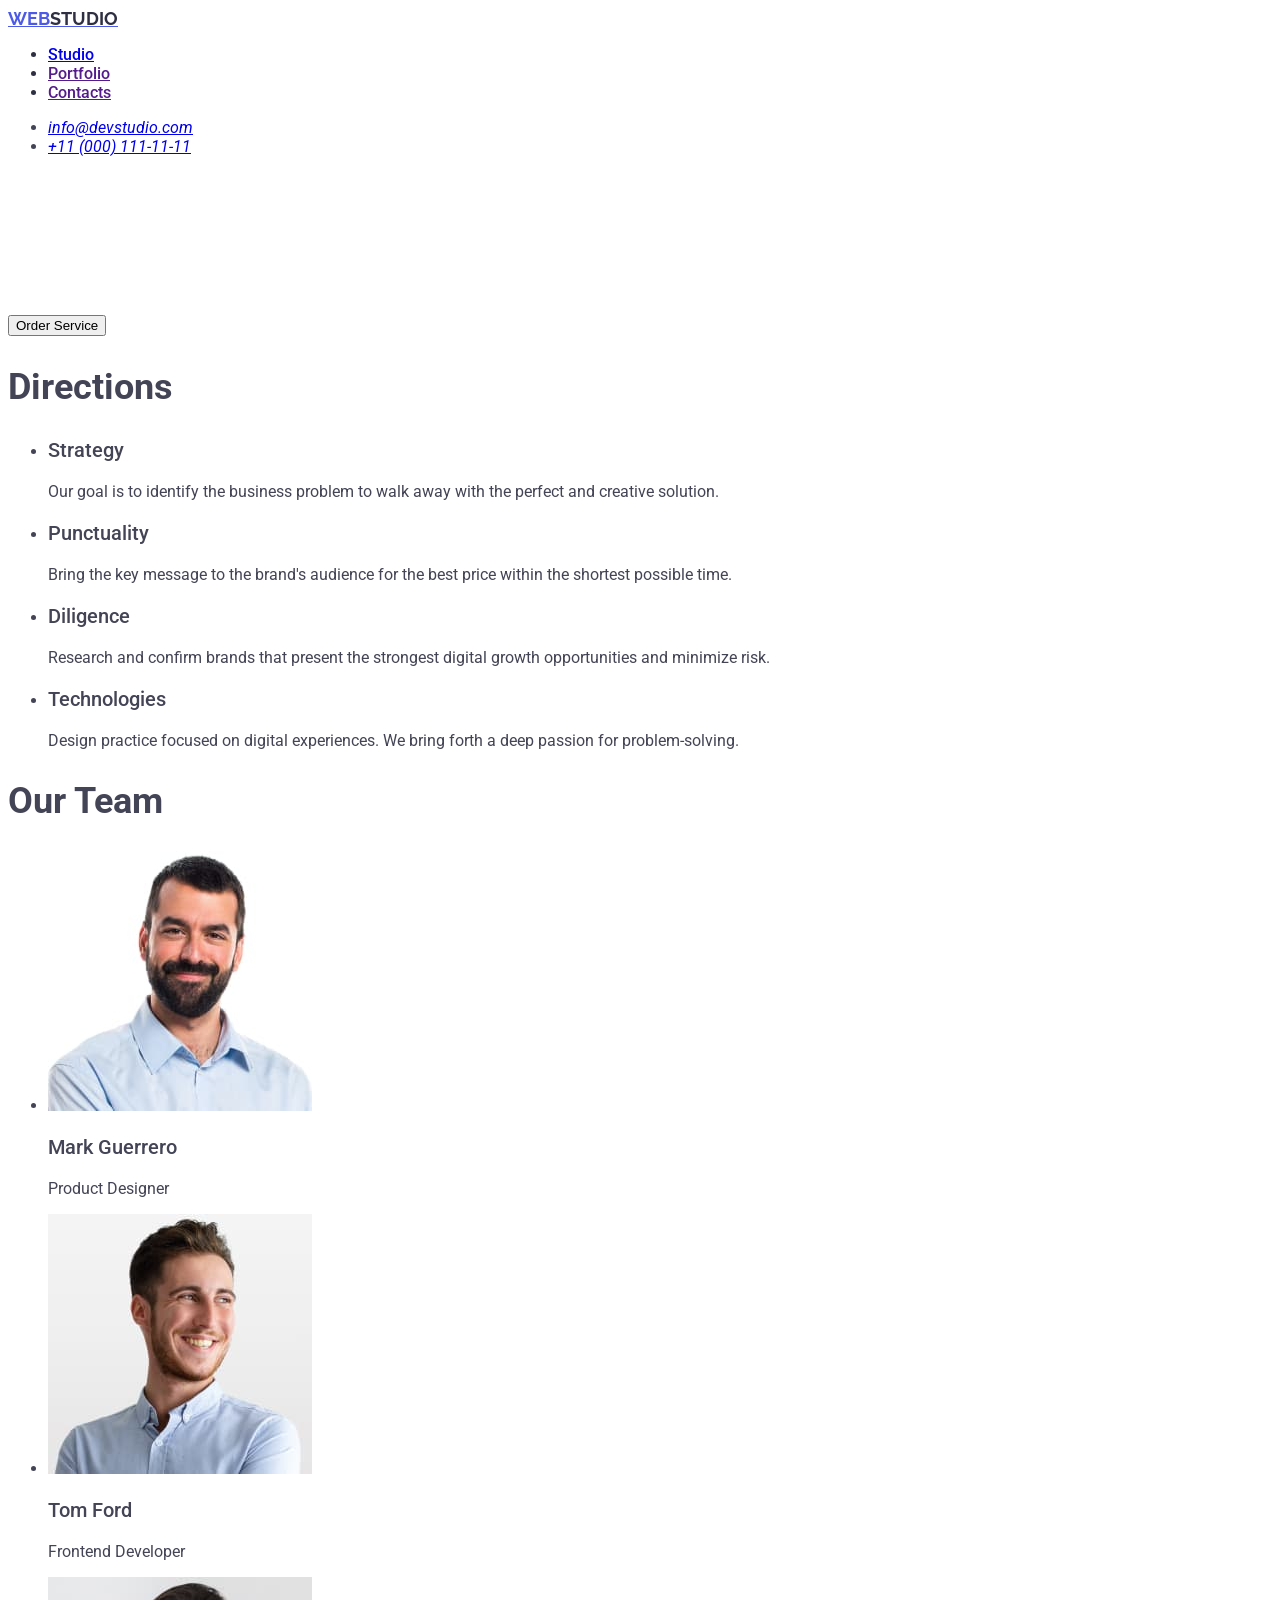
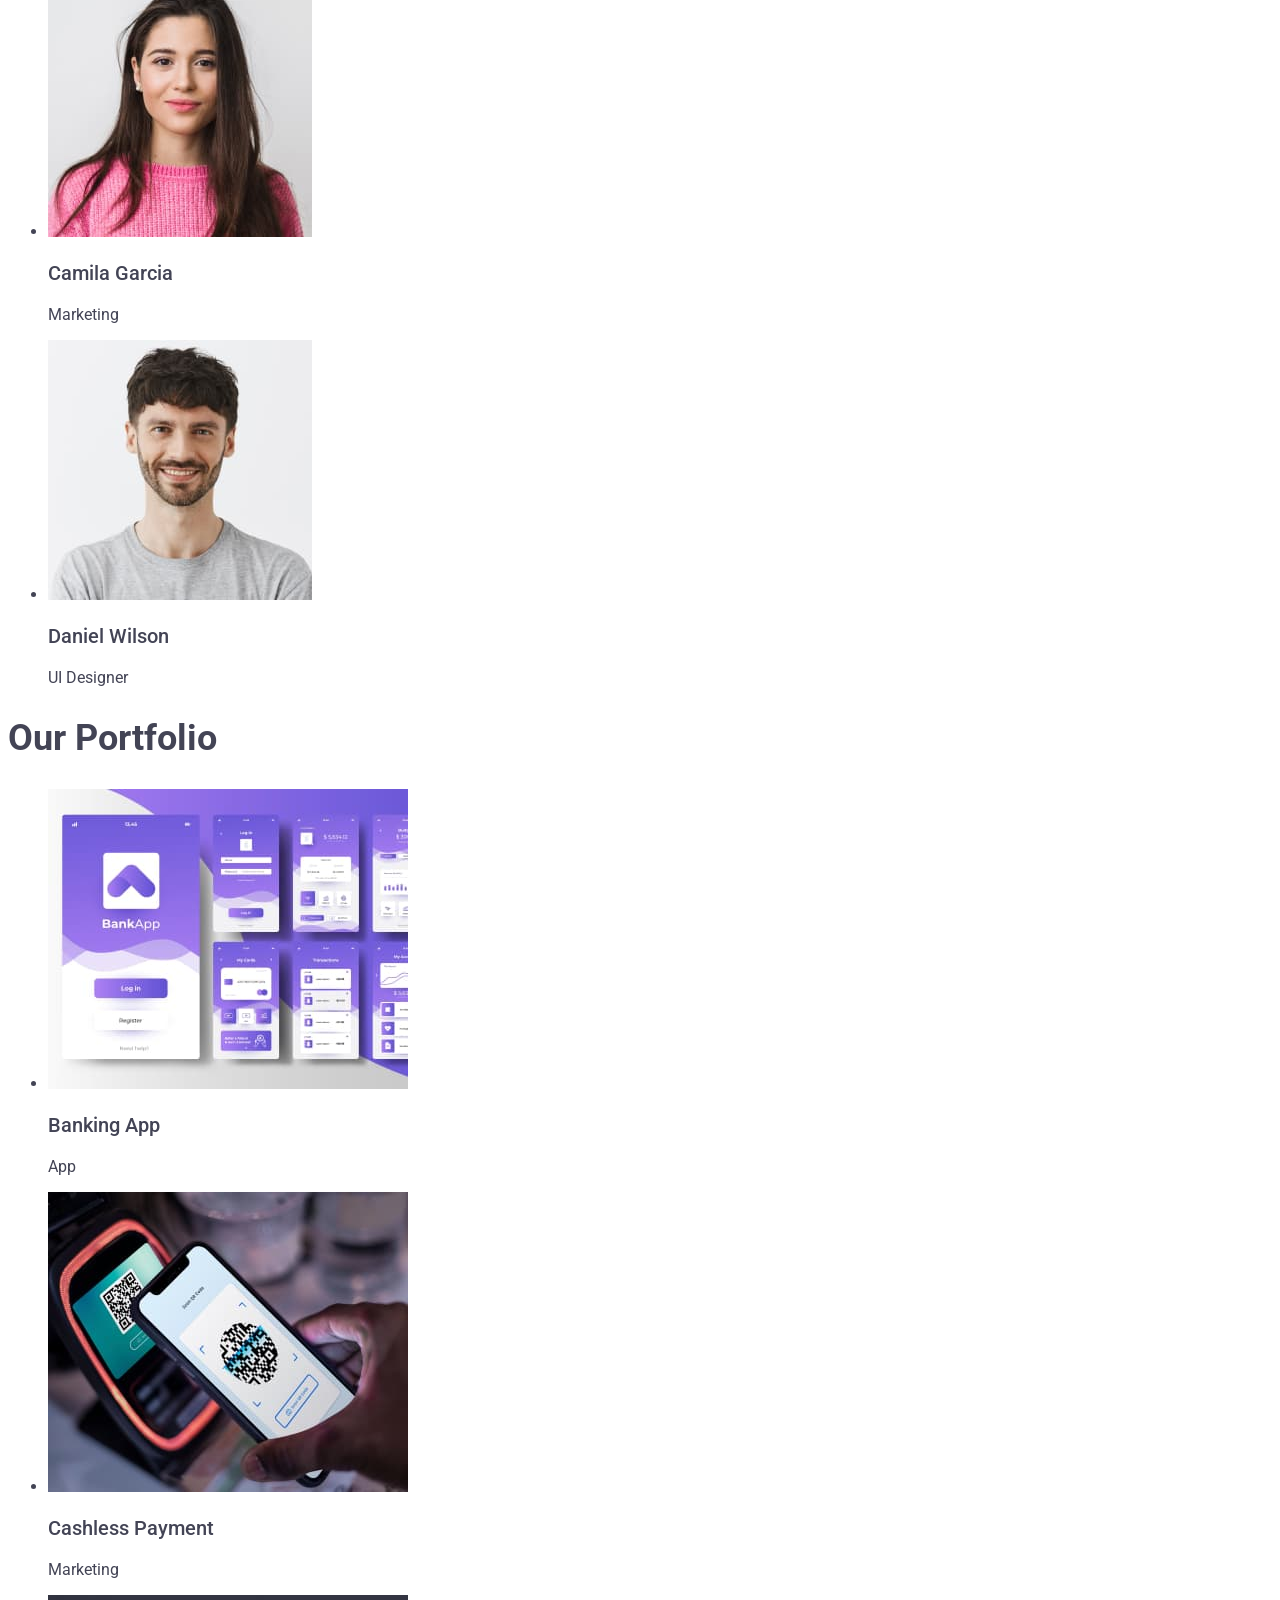
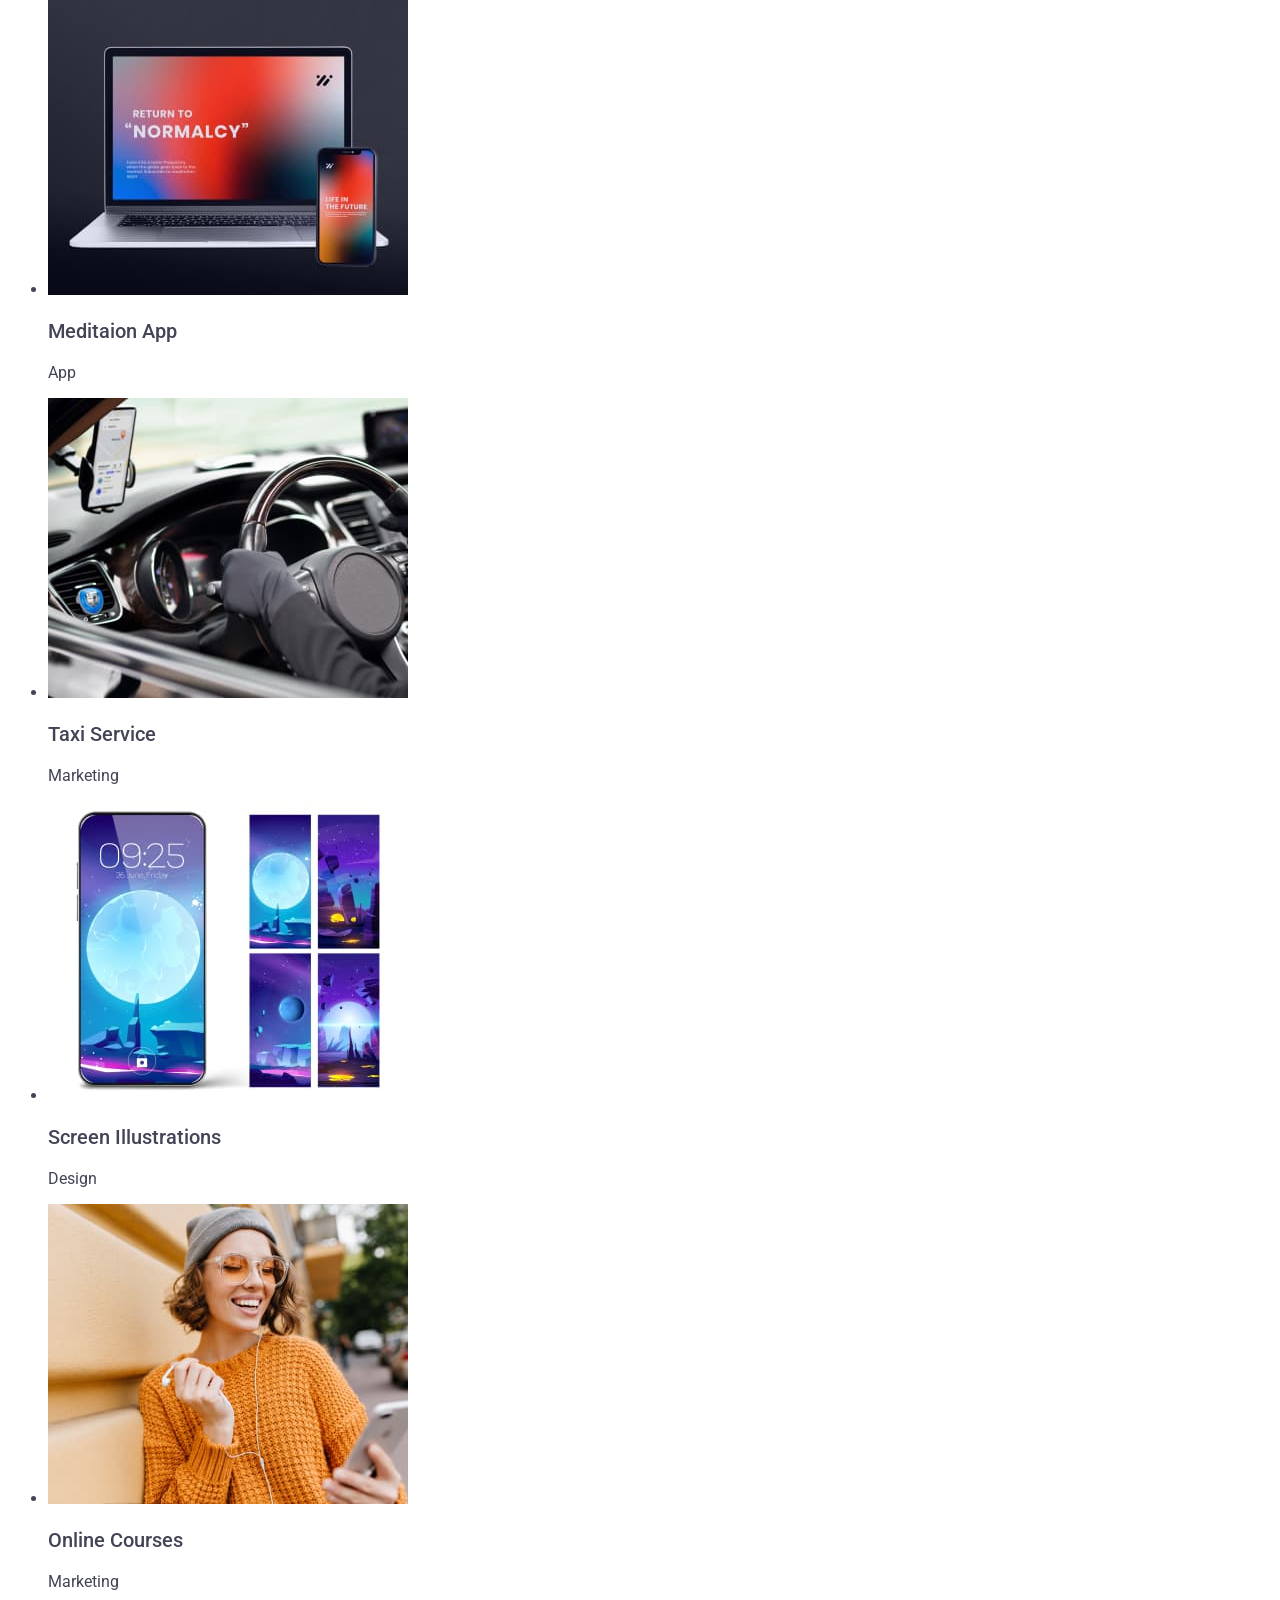
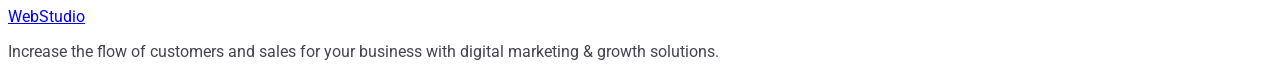
==== index.html @ 0e733131 "2" ====
<!DOCTYPE html>
<html lang="en">
<head>
    <meta charset="UTF-8">
    <meta name="viewport" content="width=device-width, initial-scale=1.0">
    <title>Web Studio</title>
    <link rel="stylesheet" href="./css/styles.css">
    <link rel="preconnect" href="https://fonts.googleapis.com">
    <link rel="preconnect" href="https://fonts.gstatic.com" crossorigin>
    <link href="https://fonts.googleapis.com/css2?family=Raleway:wght@700&family=Roboto:wght@400;500;700&display=swap"
        rel="stylesheet">
</head>

<body>
    
<!--                       header                      -->

    <header>
        <nav>
            <a class="logo-header" href="./index.html" target="_self">Web<span class="logo-header-color">Studio</span></a>
            
            <ul class="nav-ul">
                <li class="nav-ul-li"><a href="./index.html">Studio</a></li>
                <li class="nav-ul-li"><a href="">Portfolio</a></li>
                <li class="nav-ul-li"><a href="">Contacts</a></li>
            </ul>
        </nav>
        
        <address>
            <ul class="address-ul">
                <li class="address-ul-li"><a href="mailto:info@devstudio.com">info@devstudio.com</a></li>
                <li class="address-ul-li"><a href="tel:+110001111111">+11 (000) 111-11-11</a></li>
            </ul>
        </address>

    </header>

<!--                       main                        -->

    <main>

        <section class="solution">

            <h1>Effective Solutions for Your Business</h1>

            <button>Order Service</button>

        </section>

        <section class="directions">

            <h2>Directions</h2>

            <ul>

                <li>
                    <h3>Strategy</h3>
                    <p>Our goal is to identify the business problem to walk away with the perfect and creative solution.</p>
                </li>

                <li>
                    <h3>Punctuality</h3>
                    <p>Bring the key message to the brand's audience for the best price within the shortest possible time.</p>
                </li>

                <li>
                    <h3>Diligence</h3>
                    <p>Research and confirm brands that present the strongest digital growth opportunities and minimize risk.</p>
                </li>

                <li>
                    <h3>Technologies</h3>
                    <p>Design practice focused on digital experiences. We bring forth a deep passion for problem-solving.</p>
                </li>

            </ul>
        
        </section>
        
        <section class="time">
        
            <h2>Our Team</h2>
            <ul>
                <li>
                    <img src="./images/MarkGuerrero.jpg" alt="Photo Mark Guerrero" width="264" height="260">
                    <h3>Mark Guerrero</h3>
                    <p>Product Designer</p>
                </li>
                <li>
                    <img src="./images/TomFord.jpg" alt="Photo Tom Ford" width="264" height="260">
                    <h3>Tom Ford</h3>
                    <p>Frontend Developer</p>
                </li>
                <li>
                    <img src="./images/CamilaGarcia.jpg" alt="Photo Camila Garcia" width="264" height="260">
                    <h3>Camila Garcia</h3>
                    <p>Marketing</p>
                </li>
                <li>
                    <img src="./images/DanielWilson.jpg" alt="Photo Daniel Wilson" width="264" height="260">
                    <h3>Daniel Wilson</h3>
                    <p>UI Designer</p>
                </li>
            </ul>

        </section>

        <section class="portfolio">

            <h2>Our Portfolio</h2>
            <ul>
                <li>
                    <img src="./images/BankingApp.jpg" alt="Photo Banking App" width="360" height="300">
                    <h3>Banking App</h3>
                    <p>App</p>
                </li>
                <li>
                    <img src="./images/CashlessPayment.jpg" alt="Photo Cashless Payment" width="360" height="300">
                    <h3>Cashless Payment</h3>
                    <p>Marketing</p>
                </li>
                <li>
                    <img src="./images/MeditaionApp.jpg" alt="Photo Meditaion App" width="360" height="300">
                    <h3>Meditaion App</h3>
                    <p>App</p>
                </li>
                <li>
                    <img src="./images/TaxiService.jpg" alt="Photo Taxi Service" width="360" height="300">
                    <h3>Taxi Service</h3>
                    <p>Marketing</p>
                </li>
                <li>
                    <img src="./images/ScreenIllustrations.jpg" alt="Photo Screen Illustrations" width="360" height="300">
                    <h3>Screen Illustrations</h3>
                    <p>Design</p>
                </li>
                <li>
                    <img src="./images/OnlineCourses.jpg" alt="Photo Online Courses" width="360" height="300">
                    <h3>Online Courses</h3>
                    <p>Marketing</p>
                </li>
            </ul>

        </section>

    </main>

<!--                       footer                       -->

    <footer>
        <a href="./index.html" target="_self">Web<span>Studio</span></a>

        <p>
            Increase the flow of customers and
            sales for your business with digital
            marketing & growth solutions.
        </p>

    </footer>

</body>
</html>
---- css/styles.css ----
/*  global style    */

body {
    font-family: "Roboto", sans-serif;
    color: #434455;
    background-color: #FFFFFF
}

h1 {
    font-size: 56px;
    line-height: 1,07;
    color: #FFF;
    font-weight: 700;
}

h2 {
    font-size: 36px;
    line-height: 1,11;
    font-weight: 700;
}

h3 {
    font-size: 20px;
    line-height: 1,2;
    font-weight: 500;
}

p {
    font-size: 16px;
    line-height: 1,5;
    color: #434455;
    font-weight: 400;
}

/*          header        */

.logo-header {
    font-family: "Raleway", sans-serif;
    font-weight: 700;
    font-size: 18px; 
    line-height: 1,17;
    letter-spacing: 0,03em;
    text-transform: uppercase;
    color: #4d5ae5;
}

.logo-header-color {
    color: #2e2f42;
}

.nav-ul-li {
    font-size: 16px;
    line-height: 1,5;
    color: #2E2F42;
    font-weight: 500;
}





.button {
    font-size: 16px;
    line-height: 1,5;
    font-weight: 500;
}
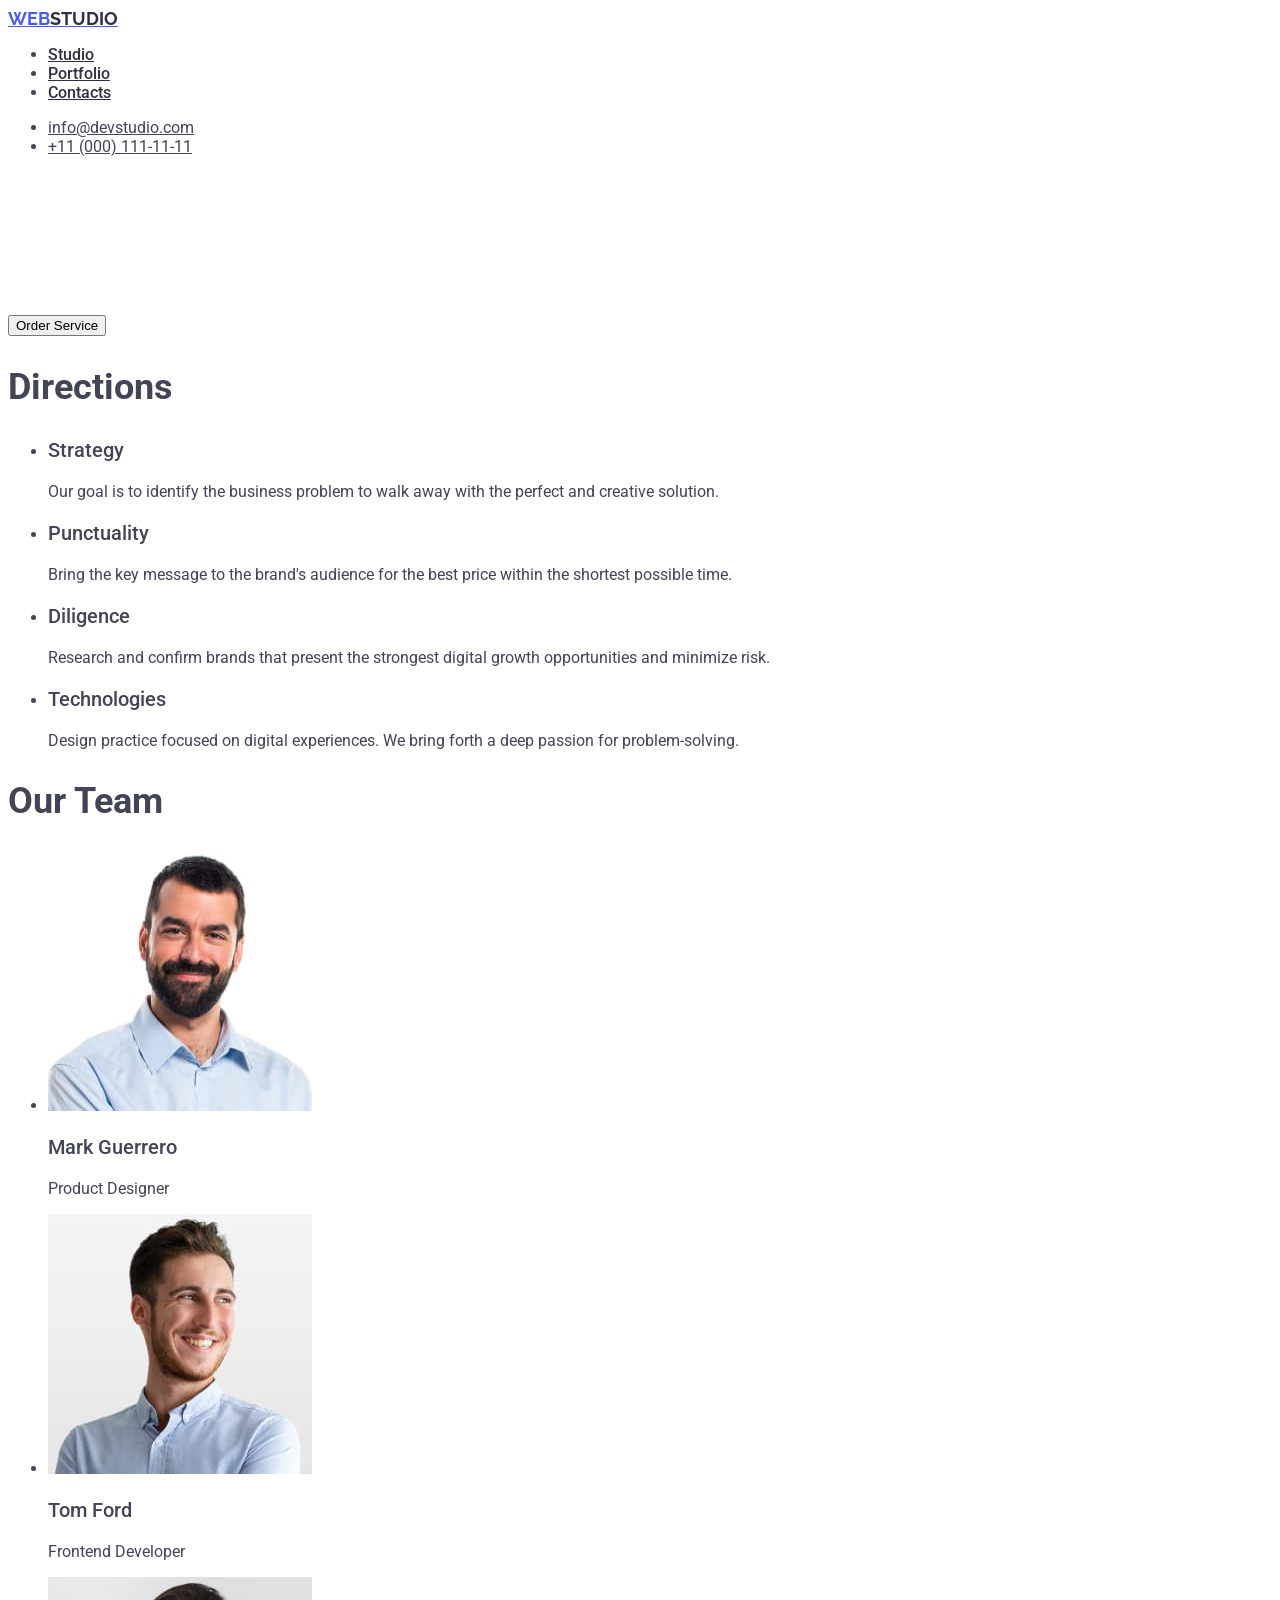
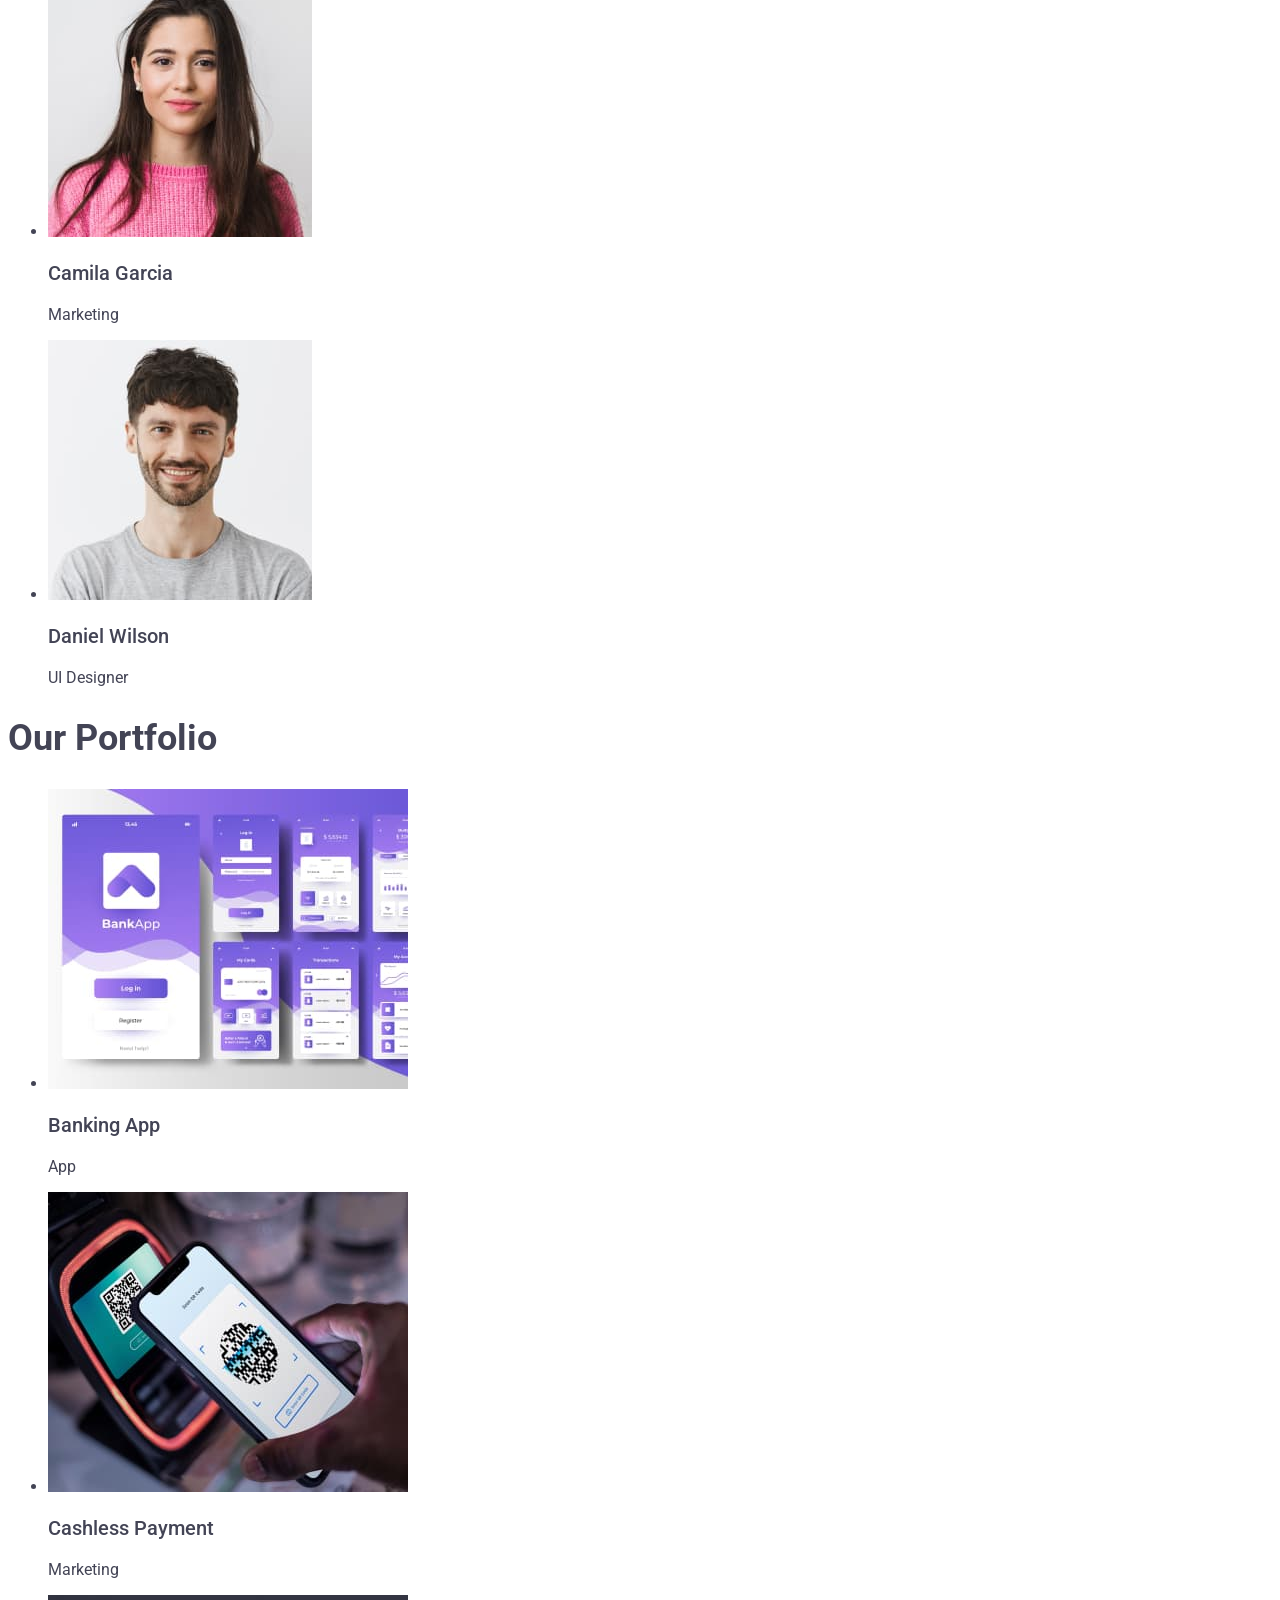
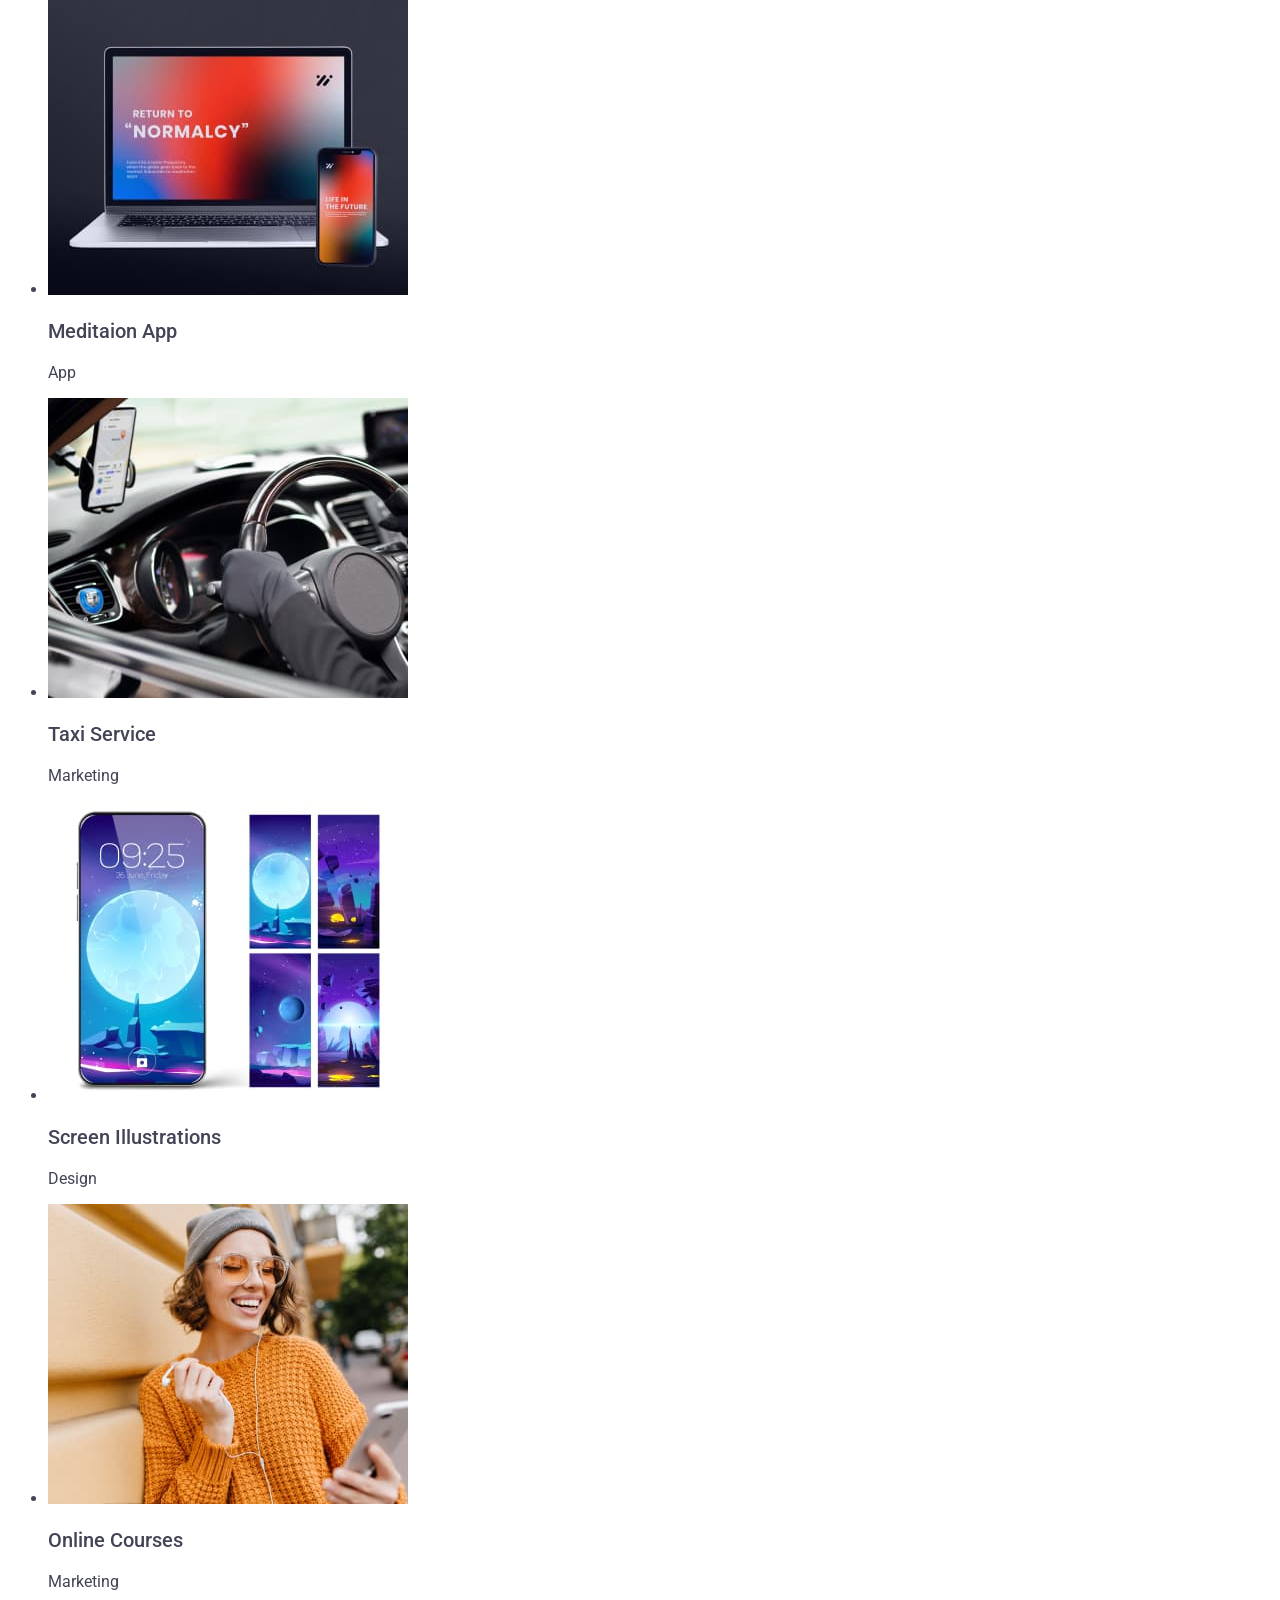
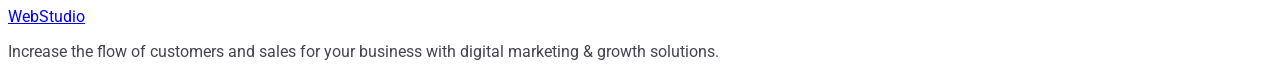
==== commit 261f7604: "header done" ====
--- a/index.html
+++ b/index.html
@@ -20,16 +20,16 @@
             <a class="logo-header" href="./index.html" target="_self">Web<span class="logo-header-color">Studio</span></a>
             
             <ul class="nav-ul">
-                <li class="nav-ul-li"><a href="./index.html">Studio</a></li>
-                <li class="nav-ul-li"><a href="">Portfolio</a></li>
-                <li class="nav-ul-li"><a href="">Contacts</a></li>
+                <li class="nav-ul-li"><a class="nav-link" href="./index.html">Studio</a></li>
+                <li class="nav-ul-li"><a class="nav-link" href="">Portfolio</a></li>
+                <li class="nav-ul-li"><a class="nav-link" href="">Contacts</a></li>
             </ul>
         </nav>
         
-        <address>
+        <address class="address">
             <ul class="address-ul">
-                <li class="address-ul-li"><a href="mailto:info@devstudio.com">info@devstudio.com</a></li>
-                <li class="address-ul-li"><a href="tel:+110001111111">+11 (000) 111-11-11</a></li>
+                <li class="address-ul-li"><a class="address-link" href="mailto:info@devstudio.com">info@devstudio.com</a></li>
+                <li class="address-ul-li"><a class="address-link" href="tel:+110001111111">+11 (000) 111-11-11</a></li>
             </ul>
         </address>
 
--- a/css/styles.css
+++ b/css/styles.css
@@ -48,19 +48,31 @@
     color: #2e2f42;
 }
 
-.nav-ul-li {
+.nav-link {
+    font-weight: 500;
     font-size: 16px;
     line-height: 1,5;
-    color: #2E2F42;
-    font-weight: 500;
+    letter-spacing: 0,02em;
+    color: #2e2f42;
 }
 
+.nav-ul-li .nav-link:hover,
+.nav-ul-li .nav-link:focus {
+    color: #404bbf;
+}
 
+.address {
+    font-style: normal;
+}
 
-
-
-.button {
+.address-link {
     font-size: 16px;
     line-height: 1,5;
-    font-weight: 500;
-}+    letter-spacing: 0,02em;
+    color: #434455;
+}
+
+.address-ul-li .address-link:hover,
+.address-ul-li .address-link:focus {
+    color:#404bbf;
+}
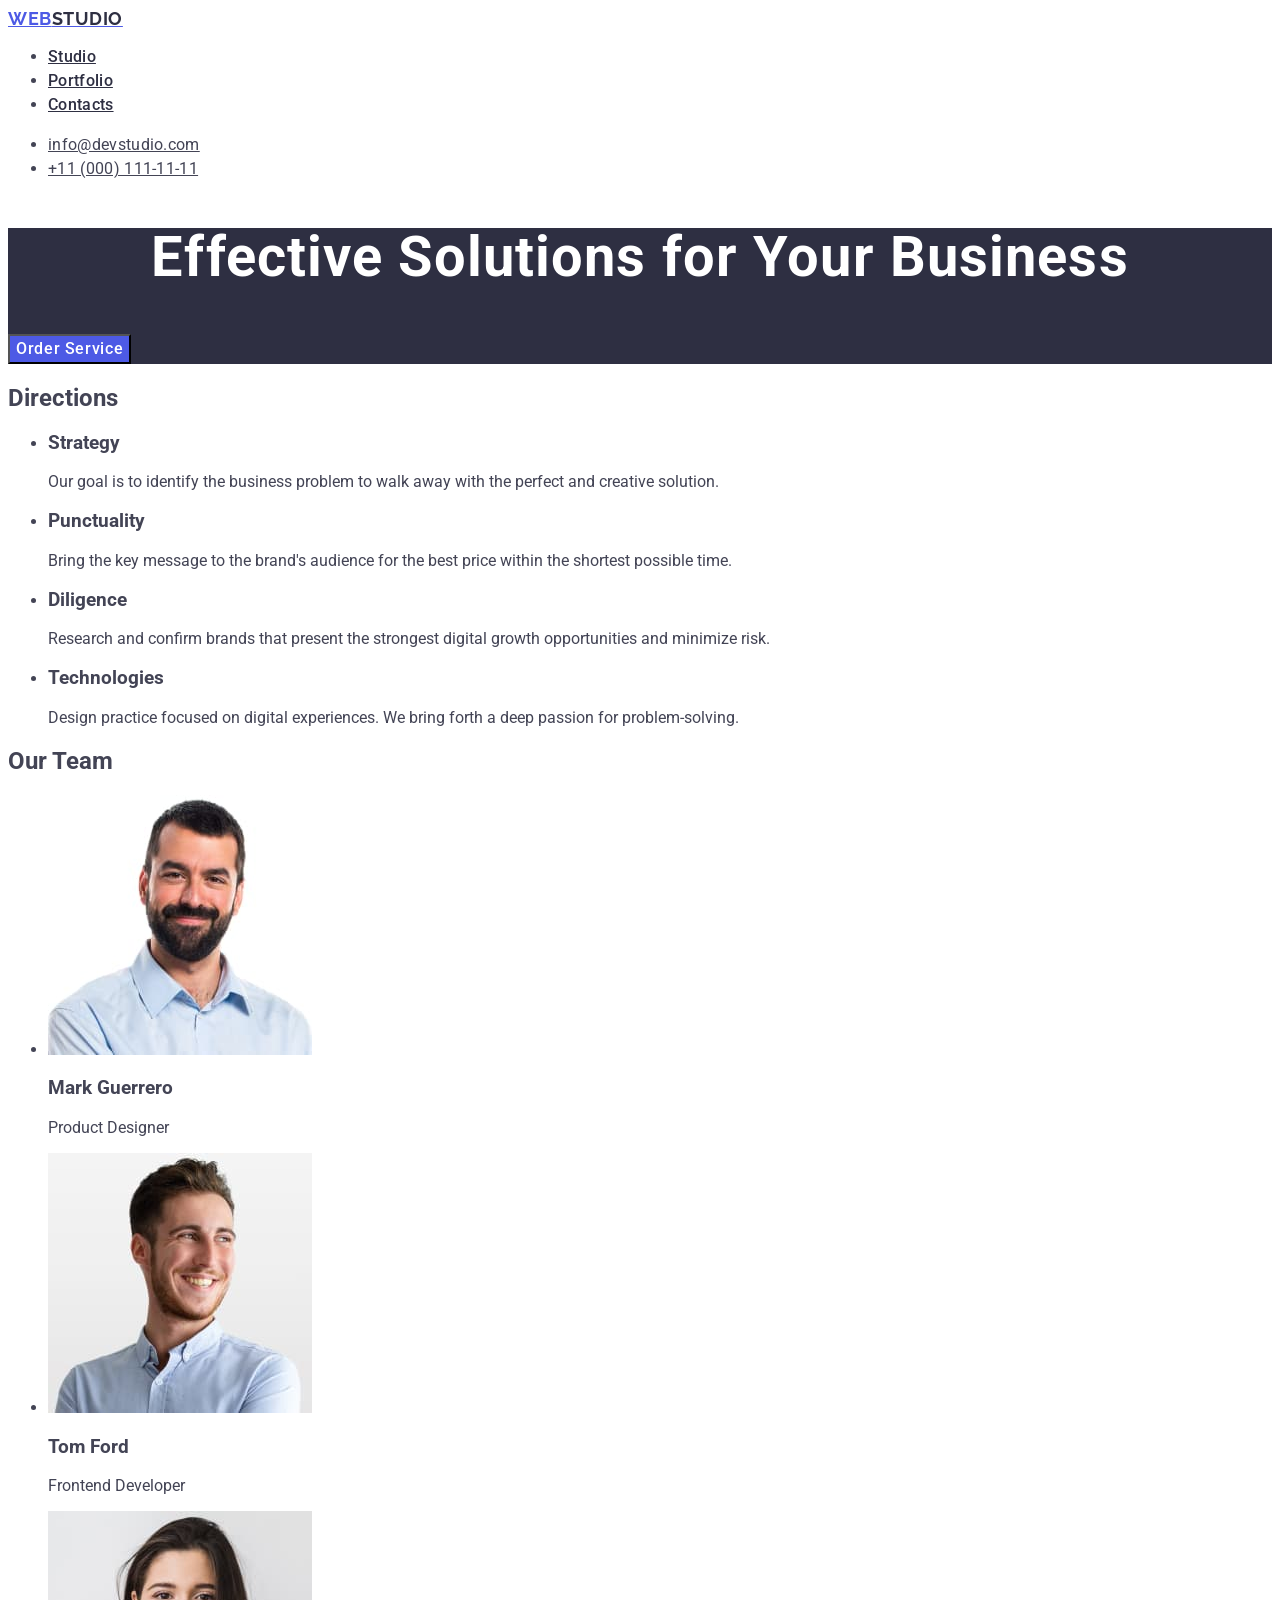
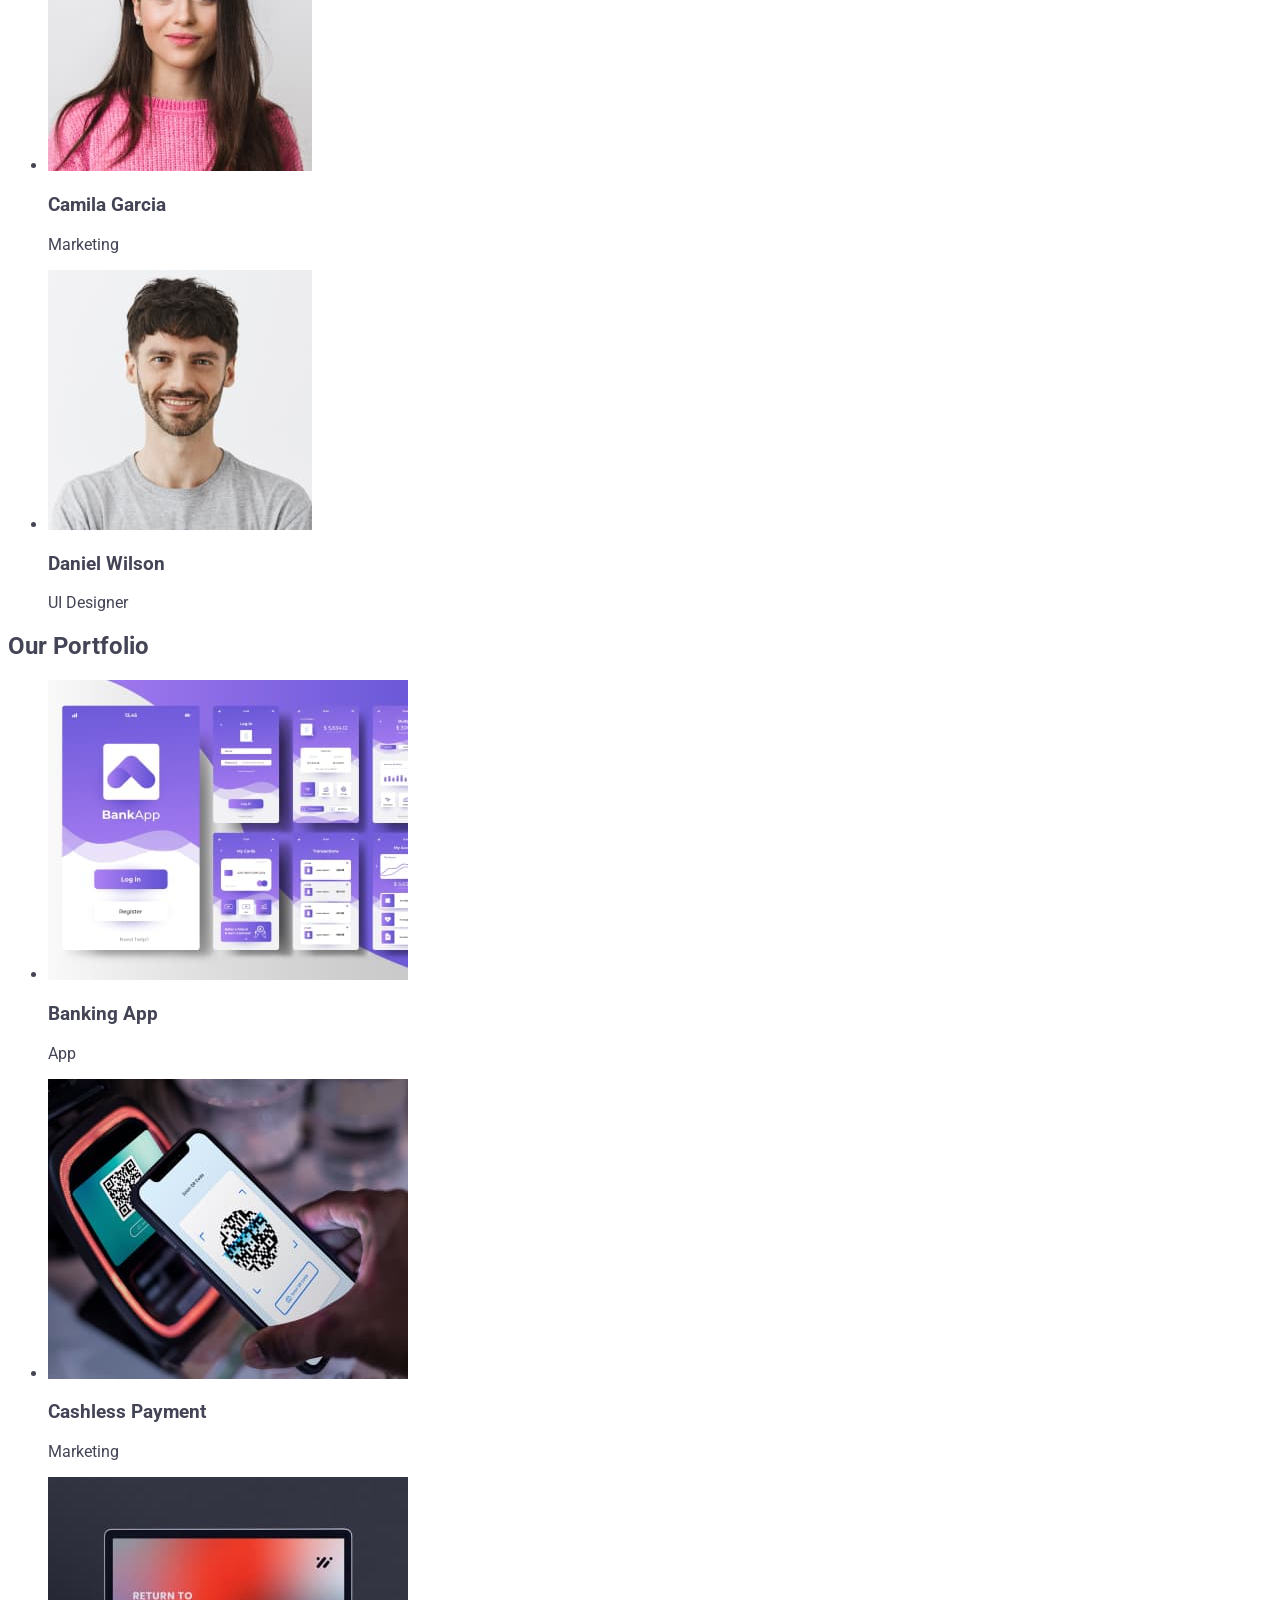
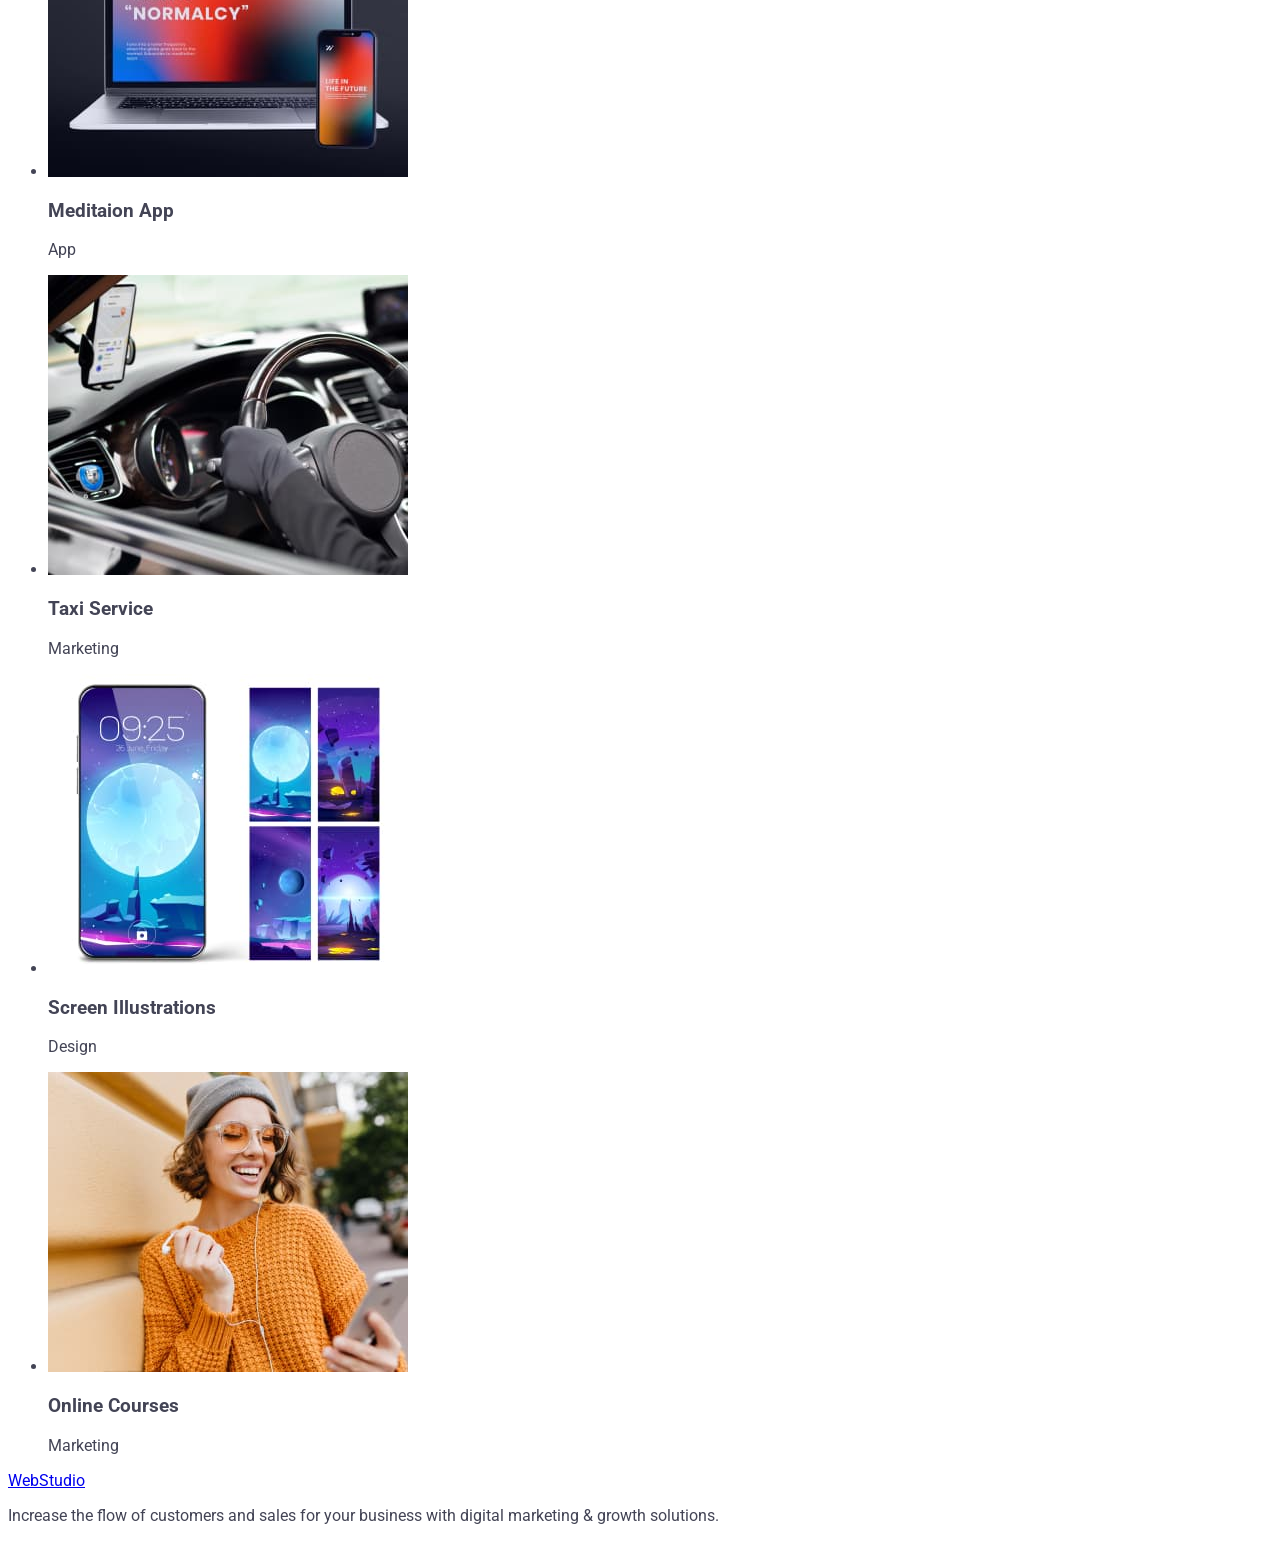
==== commit 51dacb66: "solution section 1" ====
--- a/index.html
+++ b/index.html
@@ -41,9 +41,9 @@
 
         <section class="solution">
 
-            <h1>Effective Solutions for Your Business</h1>
+            <h1 class="solution-h1">Effective Solutions for Your Business</h1>
 
-            <button>Order Service</button>
+            <button class="solution-button">Order Service</button>
 
         </section>
 
--- a/css/styles.css
+++ b/css/styles.css
@@ -3,34 +3,9 @@
 body {
     font-family: "Roboto", sans-serif;
     color: #434455;
-    background-color: #FFFFFF
+    background-color: #ffffff;
 }
 
-h1 {
-    font-size: 56px;
-    line-height: 1,07;
-    color: #FFF;
-    font-weight: 700;
-}
-
-h2 {
-    font-size: 36px;
-    line-height: 1,11;
-    font-weight: 700;
-}
-
-h3 {
-    font-size: 20px;
-    line-height: 1,2;
-    font-weight: 500;
-}
-
-p {
-    font-size: 16px;
-    line-height: 1,5;
-    color: #434455;
-    font-weight: 400;
-}
 
 /*          header        */
 
@@ -38,8 +13,8 @@
     font-family: "Raleway", sans-serif;
     font-weight: 700;
     font-size: 18px; 
-    line-height: 1,17;
-    letter-spacing: 0,03em;
+    line-height: 1.17;
+    letter-spacing: 0.03em;
     text-transform: uppercase;
     color: #4d5ae5;
 }
@@ -51,8 +26,8 @@
 .nav-link {
     font-weight: 500;
     font-size: 16px;
-    line-height: 1,5;
-    letter-spacing: 0,02em;
+    line-height: 1.5;
+    letter-spacing: 0.02em;
     color: #2e2f42;
 }
 
@@ -67,8 +42,8 @@
 
 .address-link {
     font-size: 16px;
-    line-height: 1,5;
-    letter-spacing: 0,02em;
+    line-height: 1.5;
+    letter-spacing: 0.02em;
     color: #434455;
 }
 
@@ -76,3 +51,35 @@
 .address-ul-li .address-link:focus {
     color:#404bbf;
 }
+
+/*            main                */
+/*       solution-section         */
+
+.solution {
+    background-color: #2e2f42;
+}
+
+.solution-h1 {
+    font-size: 56px;
+    line-height: 1.07;
+    text-align: center;
+    letter-spacing: 0.02em;
+    color: #ffffff;
+}
+
+.solution-button {
+    background-color: #4D5AE5;
+    font-family: "Roboto", sans-serif;
+    font-weight: 500;
+    font-size: 16px;
+    line-height: 1.5;
+    letter-spacing: 0.04em;
+    color: #ffffff;
+    cursor: pointer;
+}
+
+.solution-button:hover,
+.solution-button:focus {
+    background-color: #404BBF;
+}
+
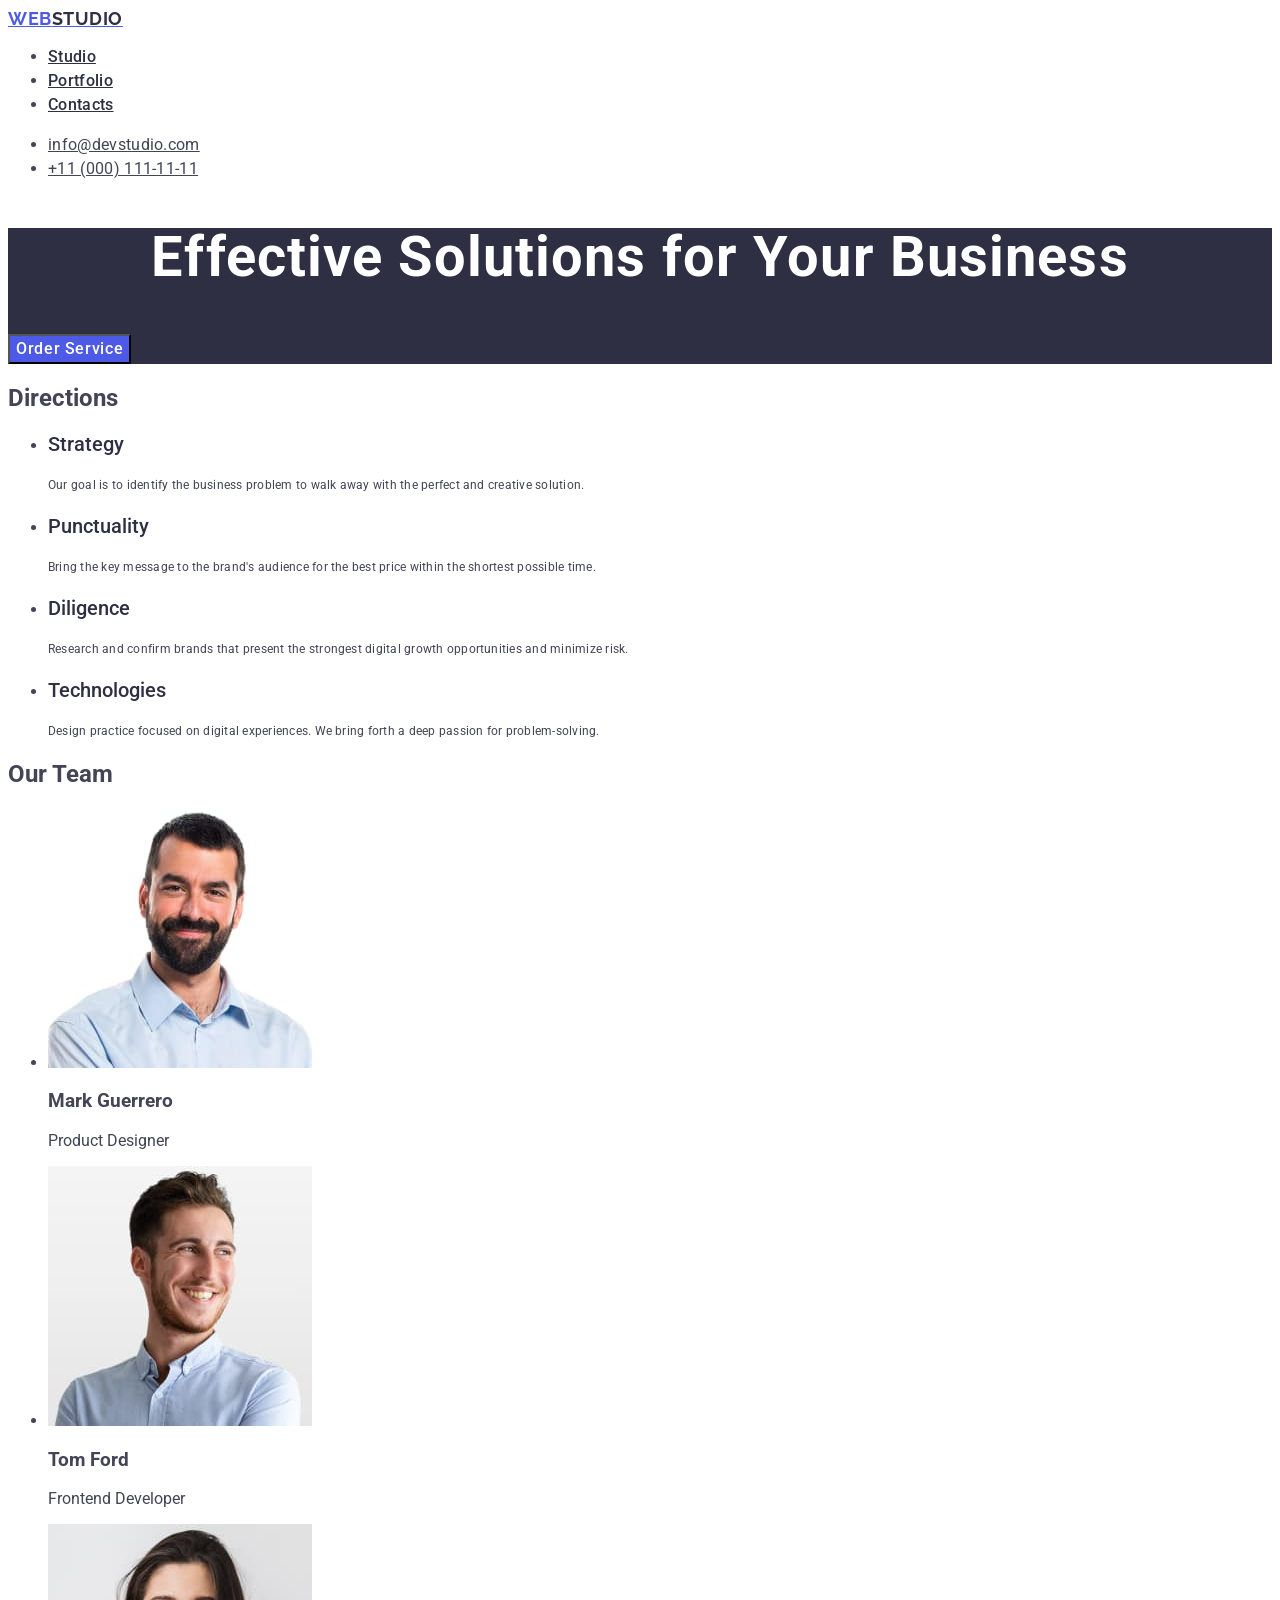
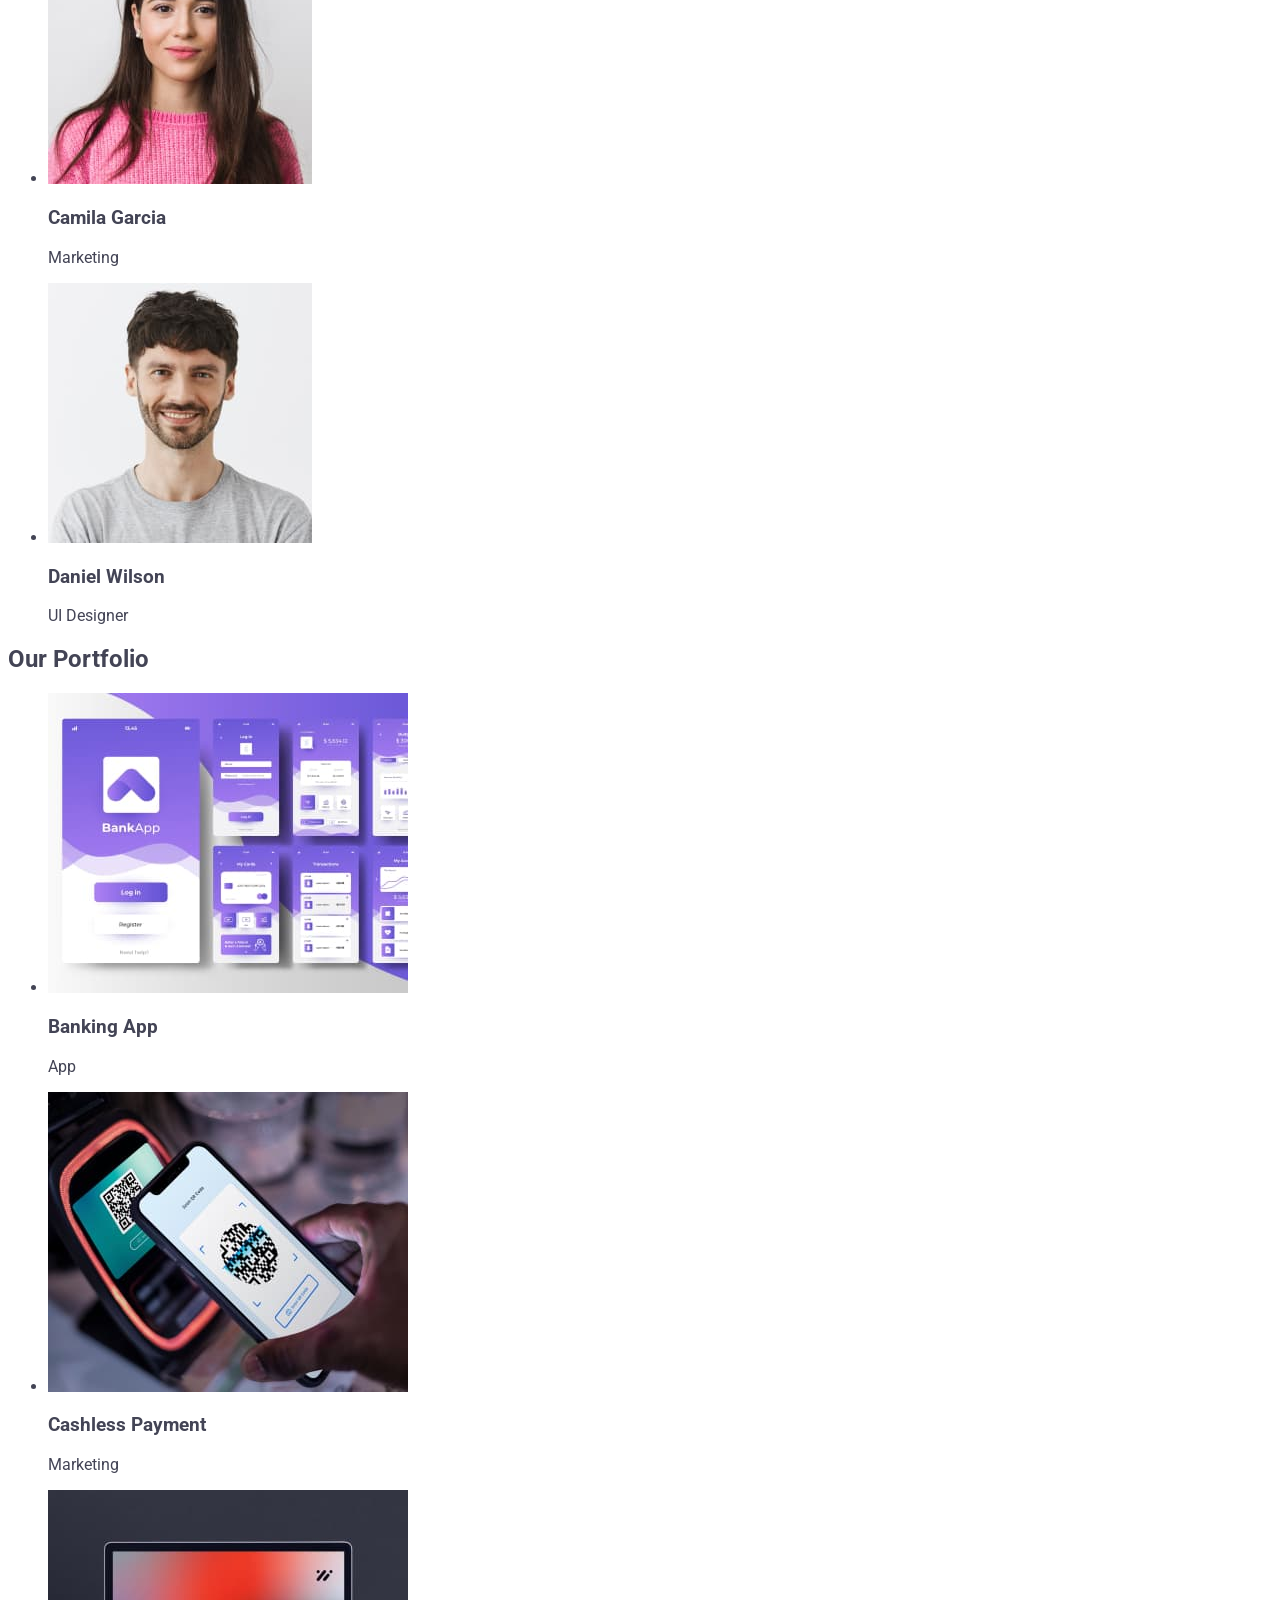
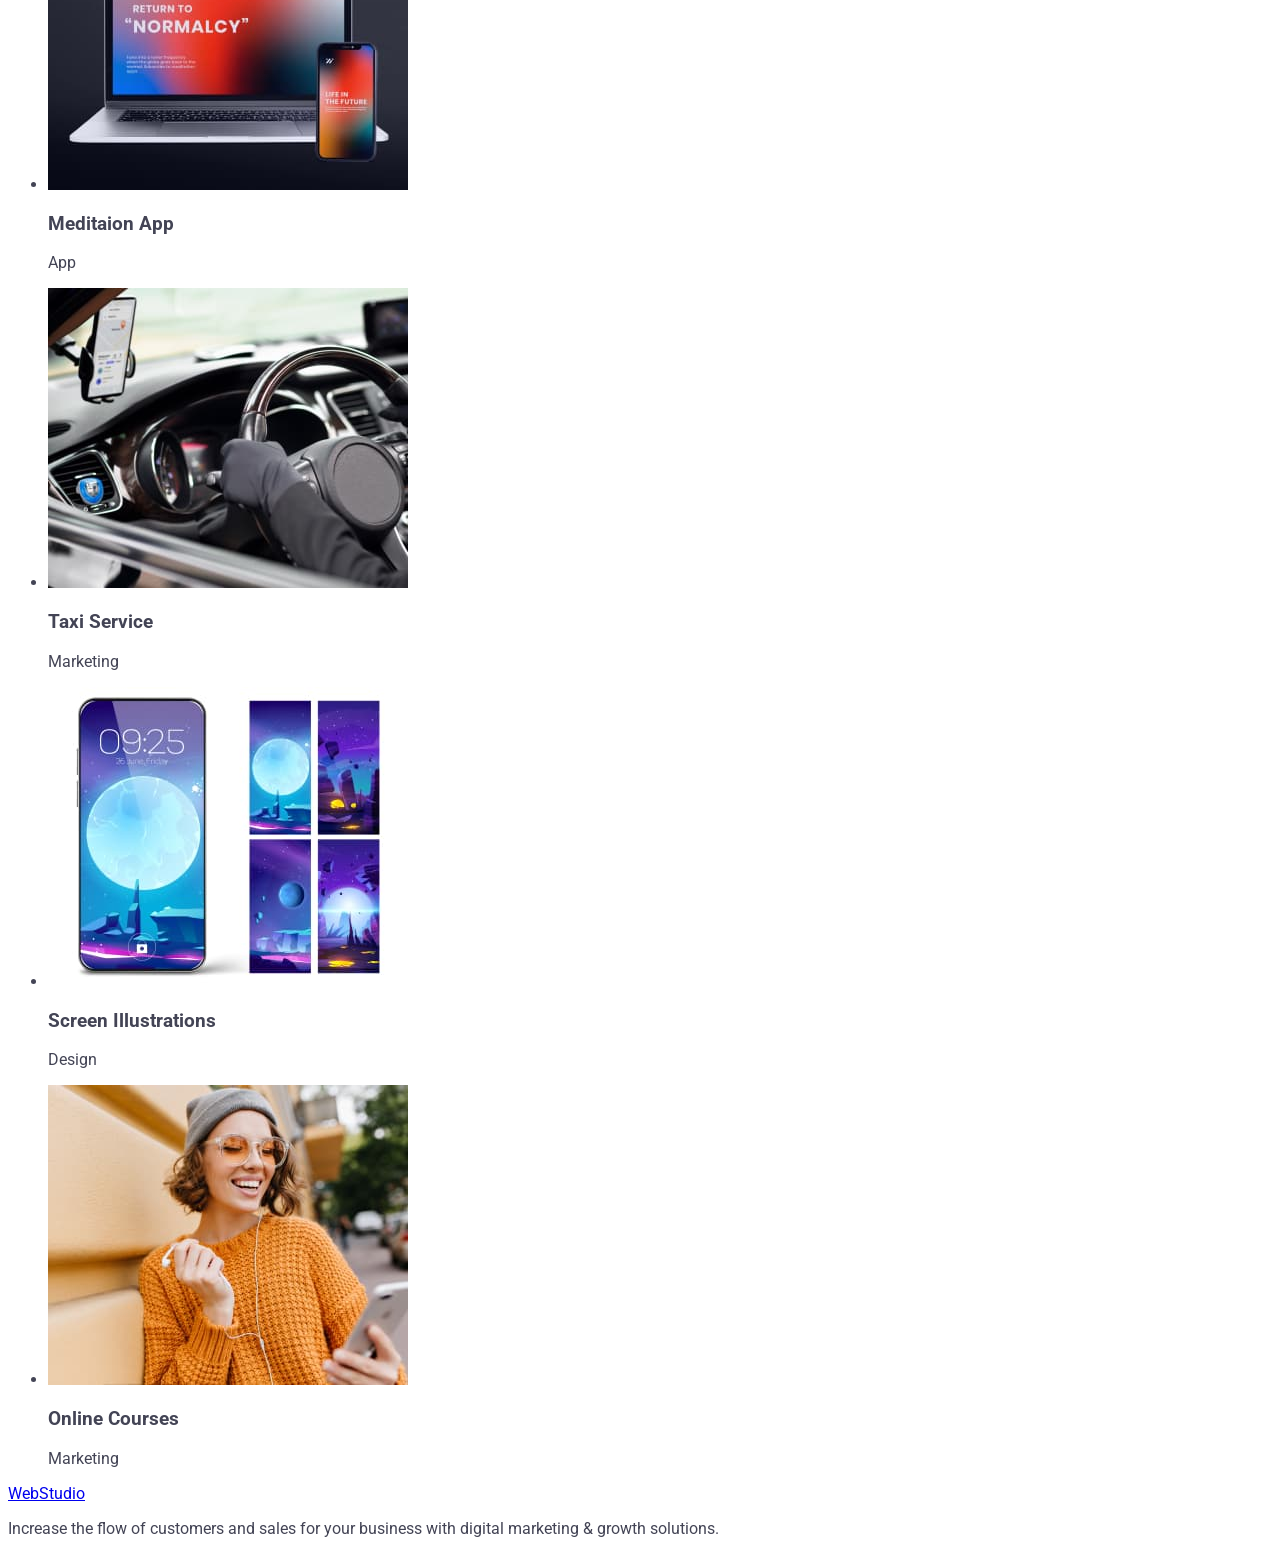
==== commit e1c13f9f: "direction section done" ====
--- a/index.html
+++ b/index.html
@@ -41,7 +41,7 @@
 
         <section class="solution">
 
-            <h1 class="solution-h1">Effective Solutions for Your Business</h1>
+            <h1 class="solution-header">Effective Solutions for Your Business</h1>
 
             <button class="solution-button">Order Service</button>
 
@@ -49,28 +49,28 @@
 
         <section class="directions">
 
-            <h2>Directions</h2>
+            <h2 class="directions-header">Directions</h2>
 
             <ul>
 
                 <li>
-                    <h3>Strategy</h3>
-                    <p>Our goal is to identify the business problem to walk away with the perfect and creative solution.</p>
+                    <h3 class="direction-list-header">Strategy</h3>
+                    <p class="direction-list-paragraph">Our goal is to identify the business problem to walk away with the perfect and creative solution.</p>
                 </li>
 
                 <li>
-                    <h3>Punctuality</h3>
-                    <p>Bring the key message to the brand's audience for the best price within the shortest possible time.</p>
+                    <h3 class="direction-list-header">Punctuality</h3>
+                    <p class="direction-list-paragraph">Bring the key message to the brand's audience for the best price within the shortest possible time.</p>
                 </li>
 
                 <li>
-                    <h3>Diligence</h3>
-                    <p>Research and confirm brands that present the strongest digital growth opportunities and minimize risk.</p>
+                    <h3 class="direction-list-header">Diligence</h3>
+                    <p class="direction-list-paragraph">Research and confirm brands that present the strongest digital growth opportunities and minimize risk.</p>
                 </li>
 
                 <li>
-                    <h3>Technologies</h3>
-                    <p>Design practice focused on digital experiences. We bring forth a deep passion for problem-solving.</p>
+                    <h3 class="direction-list-header">Technologies</h3>
+                    <p class="direction-list-paragraph">Design practice focused on digital experiences. We bring forth a deep passion for problem-solving.</p>
                 </li>
 
             </ul>
--- a/css/styles.css
+++ b/css/styles.css
@@ -59,7 +59,7 @@
     background-color: #2e2f42;
 }
 
-.solution-h1 {
+.solution-header {
     font-size: 56px;
     line-height: 1.07;
     text-align: center;
@@ -83,3 +83,19 @@
     background-color: #404BBF;
 }
 
+/*       directions-section         */
+
+.direction-list-header {
+    font-weight: 500;
+    font-size: 20px;
+    line-height: 1.2;
+    letter-spacing: 0.02;
+    color: #2e2f42;
+}
+
+.direction-list-paragraph {
+    font-size: 12px;
+    line-height: 1.5;
+    letter-spacing: 0.02em;
+    color: #434455;
+}
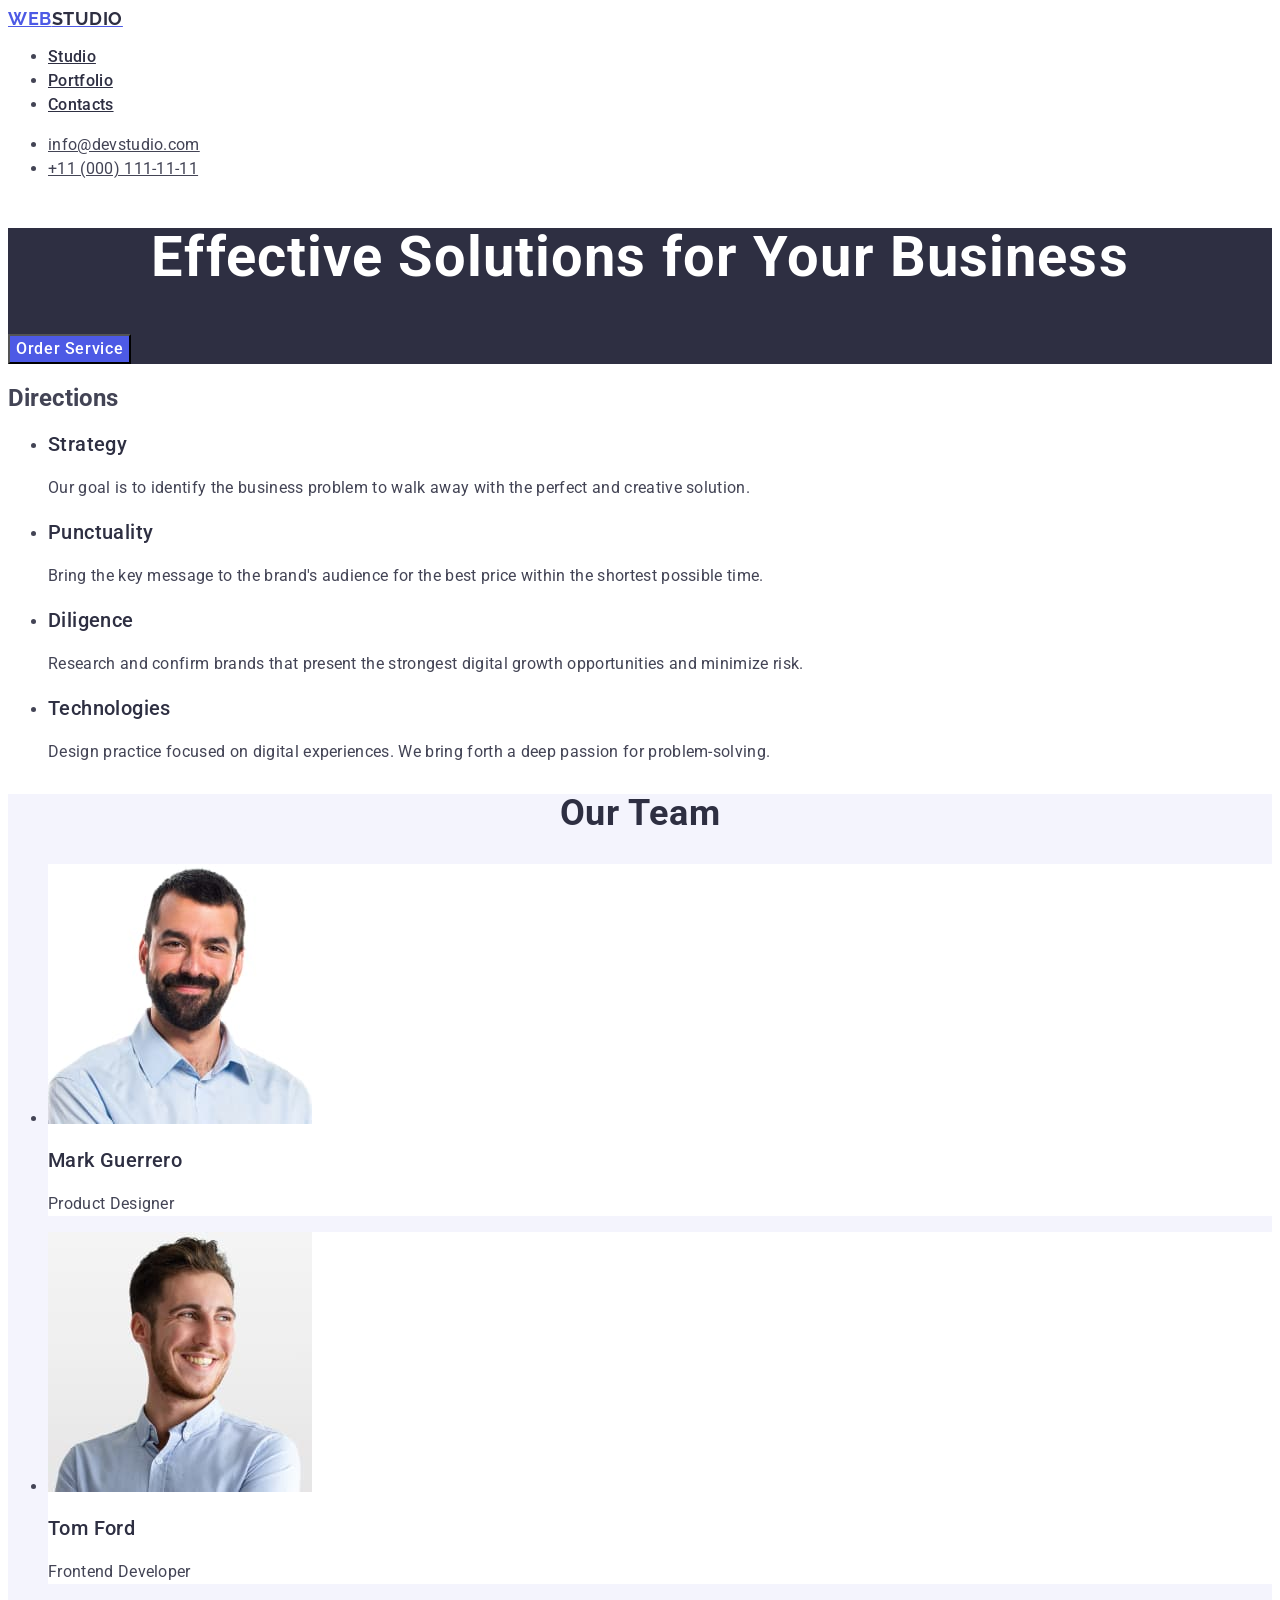
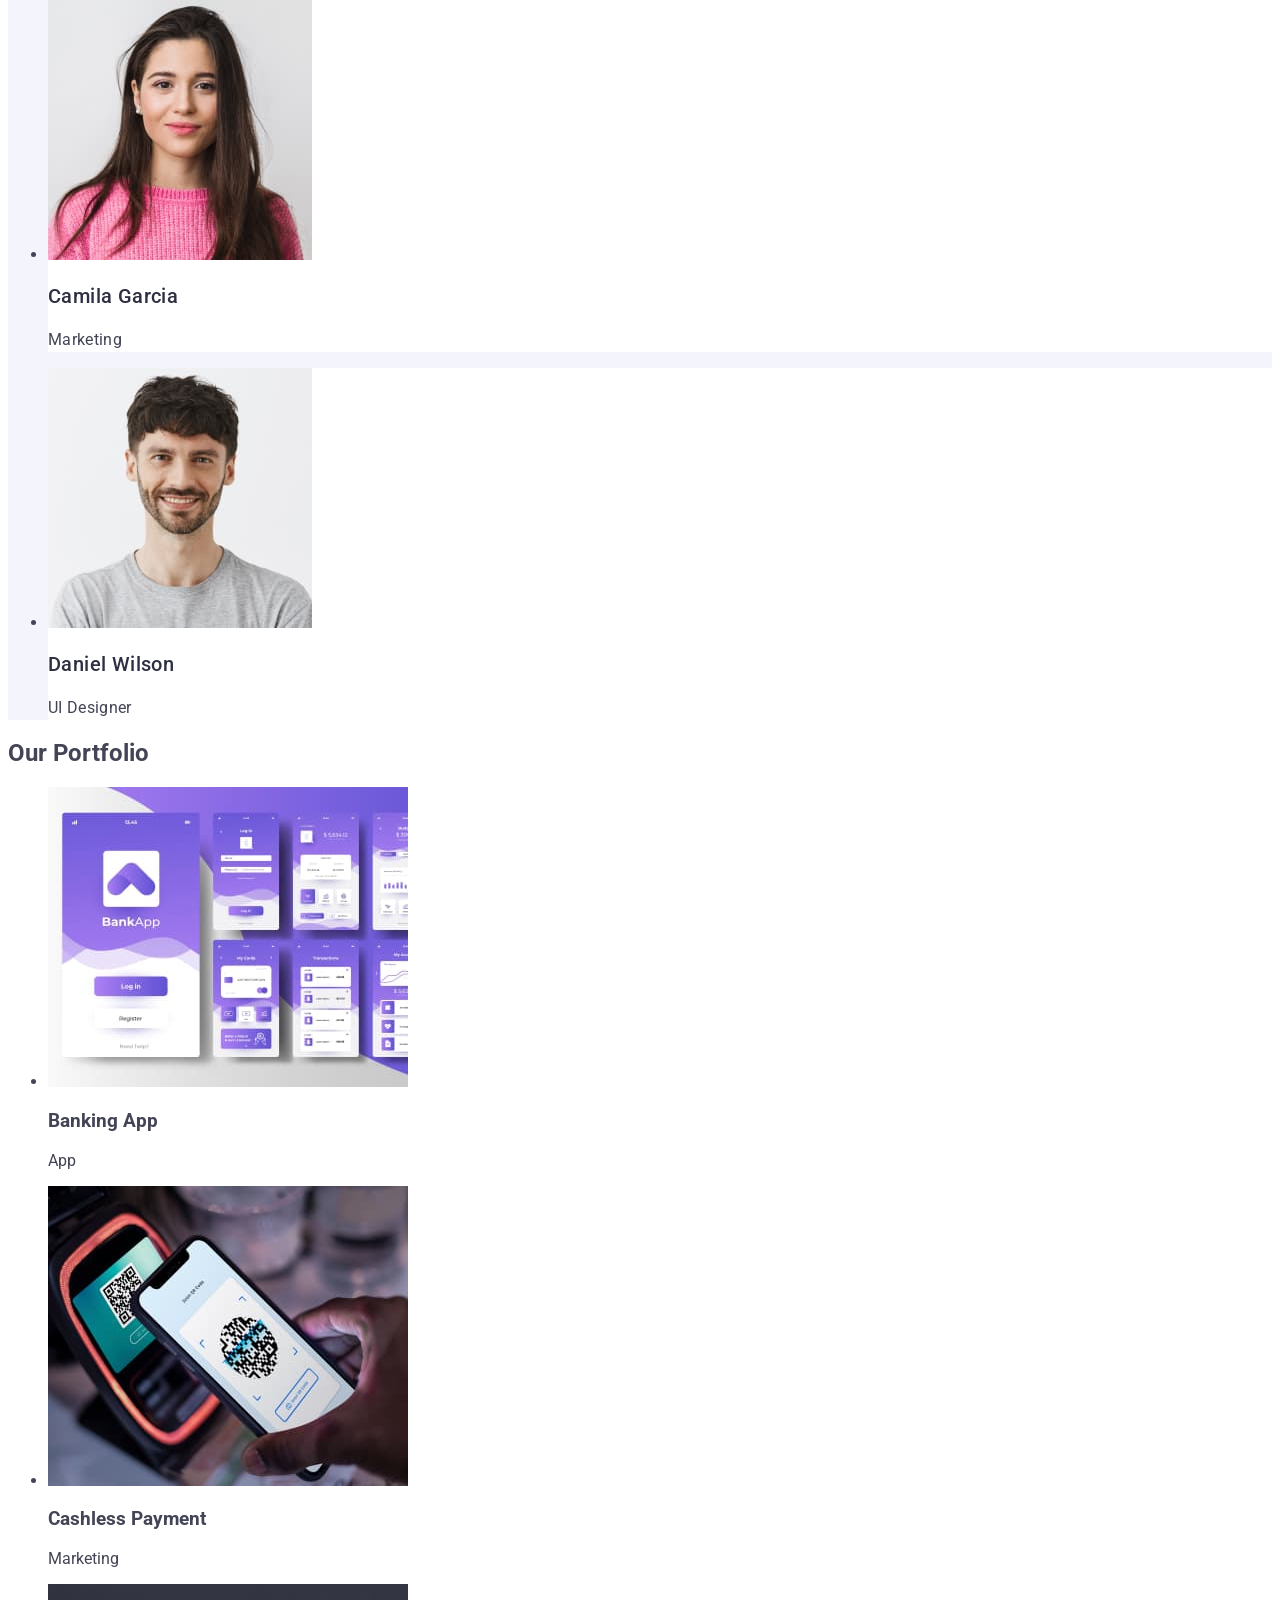
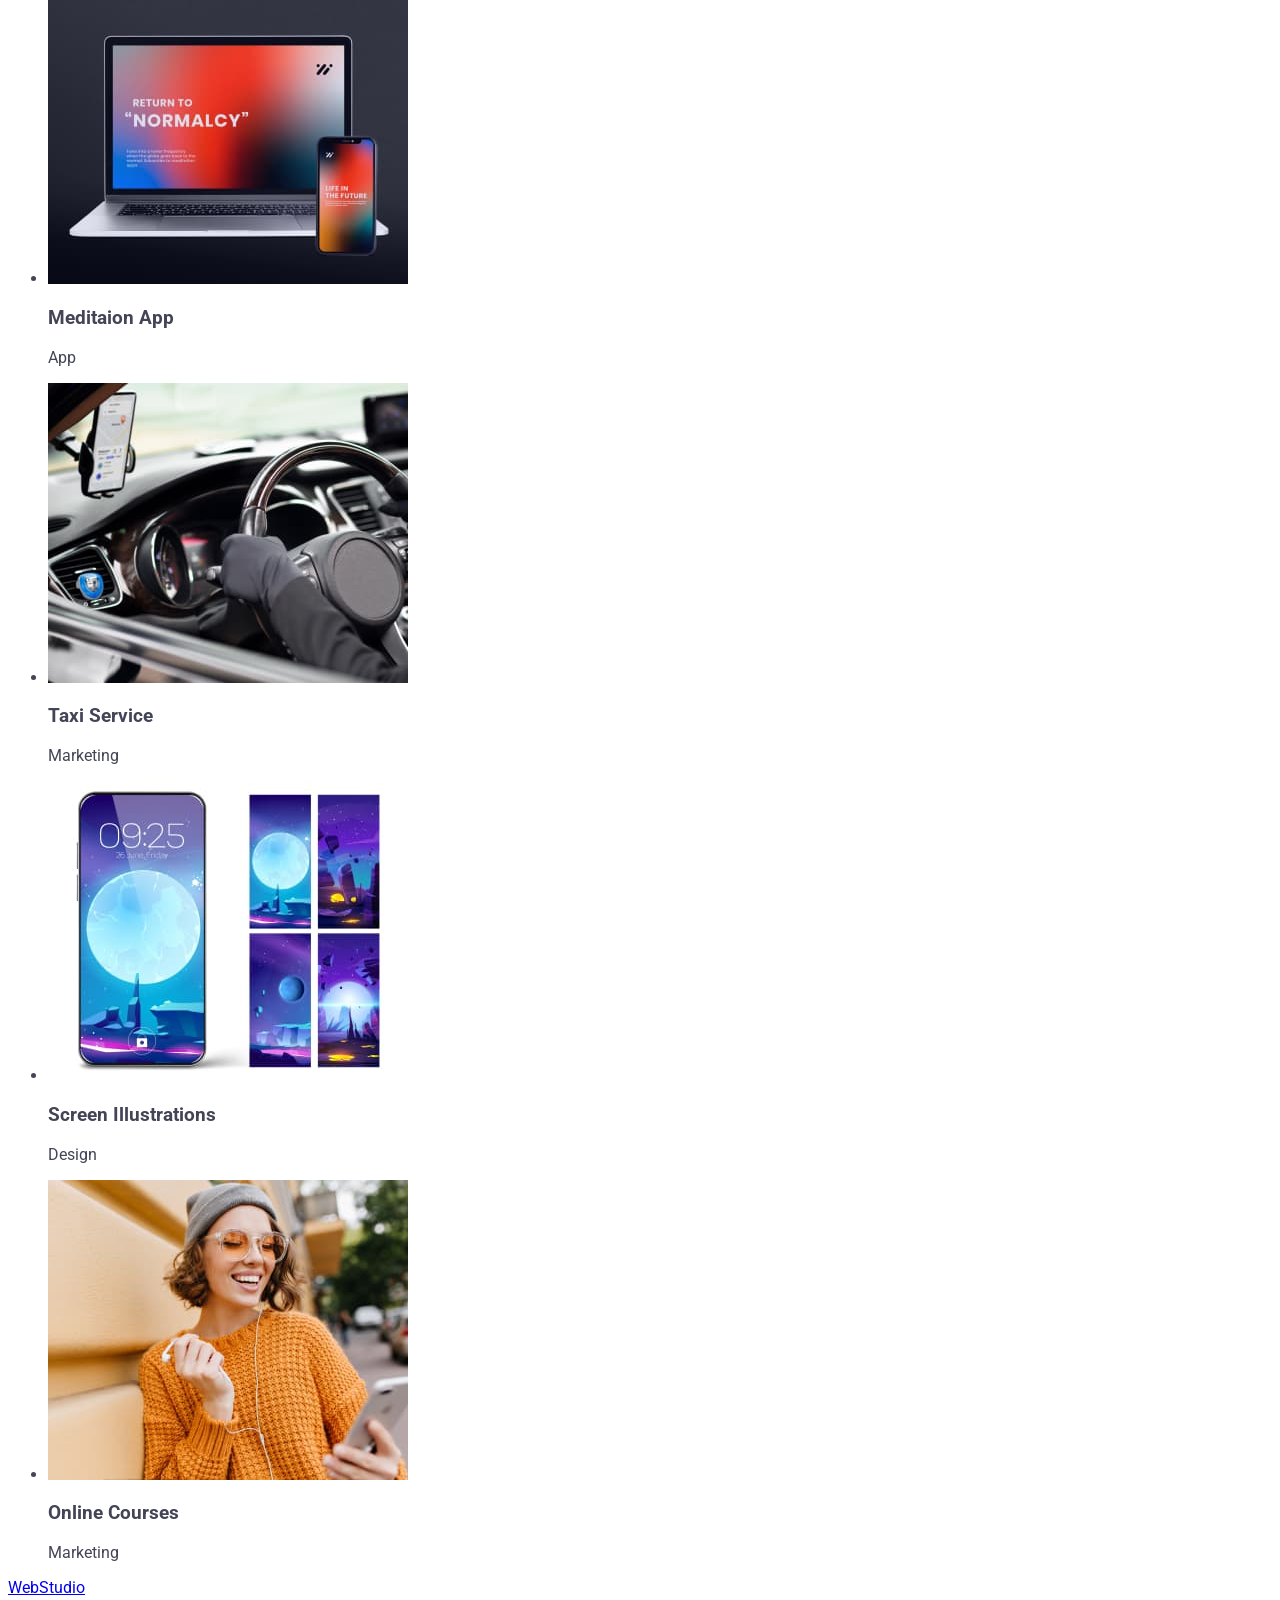
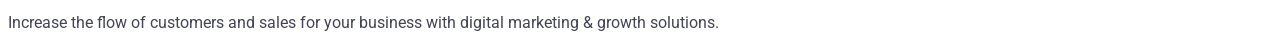
==== commit 5278149e: "team section done" ====
--- a/index.html
+++ b/index.html
@@ -77,29 +77,29 @@
         
         </section>
         
-        <section class="time">
+        <section class="team">
         
-            <h2>Our Team</h2>
+            <h2 class="team-header">Our Team</h2>
             <ul>
-                <li>
+                <li class="team-list">
                     <img src="./images/MarkGuerrero.jpg" alt="Photo Mark Guerrero" width="264" height="260">
-                    <h3>Mark Guerrero</h3>
-                    <p>Product Designer</p>
+                    <h3 class="team-list-header">Mark Guerrero</h3>
+                    <p class="team-list-paragraph">Product Designer</p>
                 </li>
-                <li>
+                <li class="team-list">
                     <img src="./images/TomFord.jpg" alt="Photo Tom Ford" width="264" height="260">
-                    <h3>Tom Ford</h3>
-                    <p>Frontend Developer</p>
+                    <h3 class="team-list-header">Tom Ford</h3>
+                    <p class="team-list-paragraph">Frontend Developer</p>
                 </li>
-                <li>
+                <li class="team-list">
                     <img src="./images/CamilaGarcia.jpg" alt="Photo Camila Garcia" width="264" height="260">
-                    <h3>Camila Garcia</h3>
-                    <p>Marketing</p>
+                    <h3 class="team-list-header">Camila Garcia</h3>
+                    <p class="team-list-paragraph">Marketing</p>
                 </li>
-                <li>
+                <li class="team-list">
                     <img src="./images/DanielWilson.jpg" alt="Photo Daniel Wilson" width="264" height="260">
-                    <h3>Daniel Wilson</h3>
-                    <p>UI Designer</p>
+                    <h3 class="team-list-header">Daniel Wilson</h3>
+                    <p class="team-list-paragraph">UI Designer</p>
                 </li>
             </ul>
 
--- a/css/styles.css
+++ b/css/styles.css
@@ -89,13 +89,49 @@
     font-weight: 500;
     font-size: 20px;
     line-height: 1.2;
-    letter-spacing: 0.02;
+    letter-spacing: 0.02em;
     color: #2e2f42;
 }
 
 .direction-list-paragraph {
-    font-size: 12px;
+    font-size: 16px;
     line-height: 1.5;
     letter-spacing: 0.02em;
     color: #434455;
-}+}
+
+/*             team-section           */
+
+.team {
+    background-color: #F4F4FD;
+}
+
+.team-header {
+    font-size: 36px;
+    line-height: 1.11;
+    text-align: center;
+    letter-spacing: 0.02em;
+    text-transform: capitalize;
+    color: #2e2f42;
+}
+
+.team-list {
+    background-color: #ffffff;
+}
+
+.team-list-header {
+    font-weight: 500;
+    font-size: 20px;
+    line-height: 1.2;
+    letter-spacing: 0.02em;
+    color: #2e2f42;
+}
+
+.team-list-paragraph {
+    font-size: 16px;
+    line-height: 1.5;
+    letter-spacing: 0.02em;
+}
+
+/*         portfolio-section           */
+
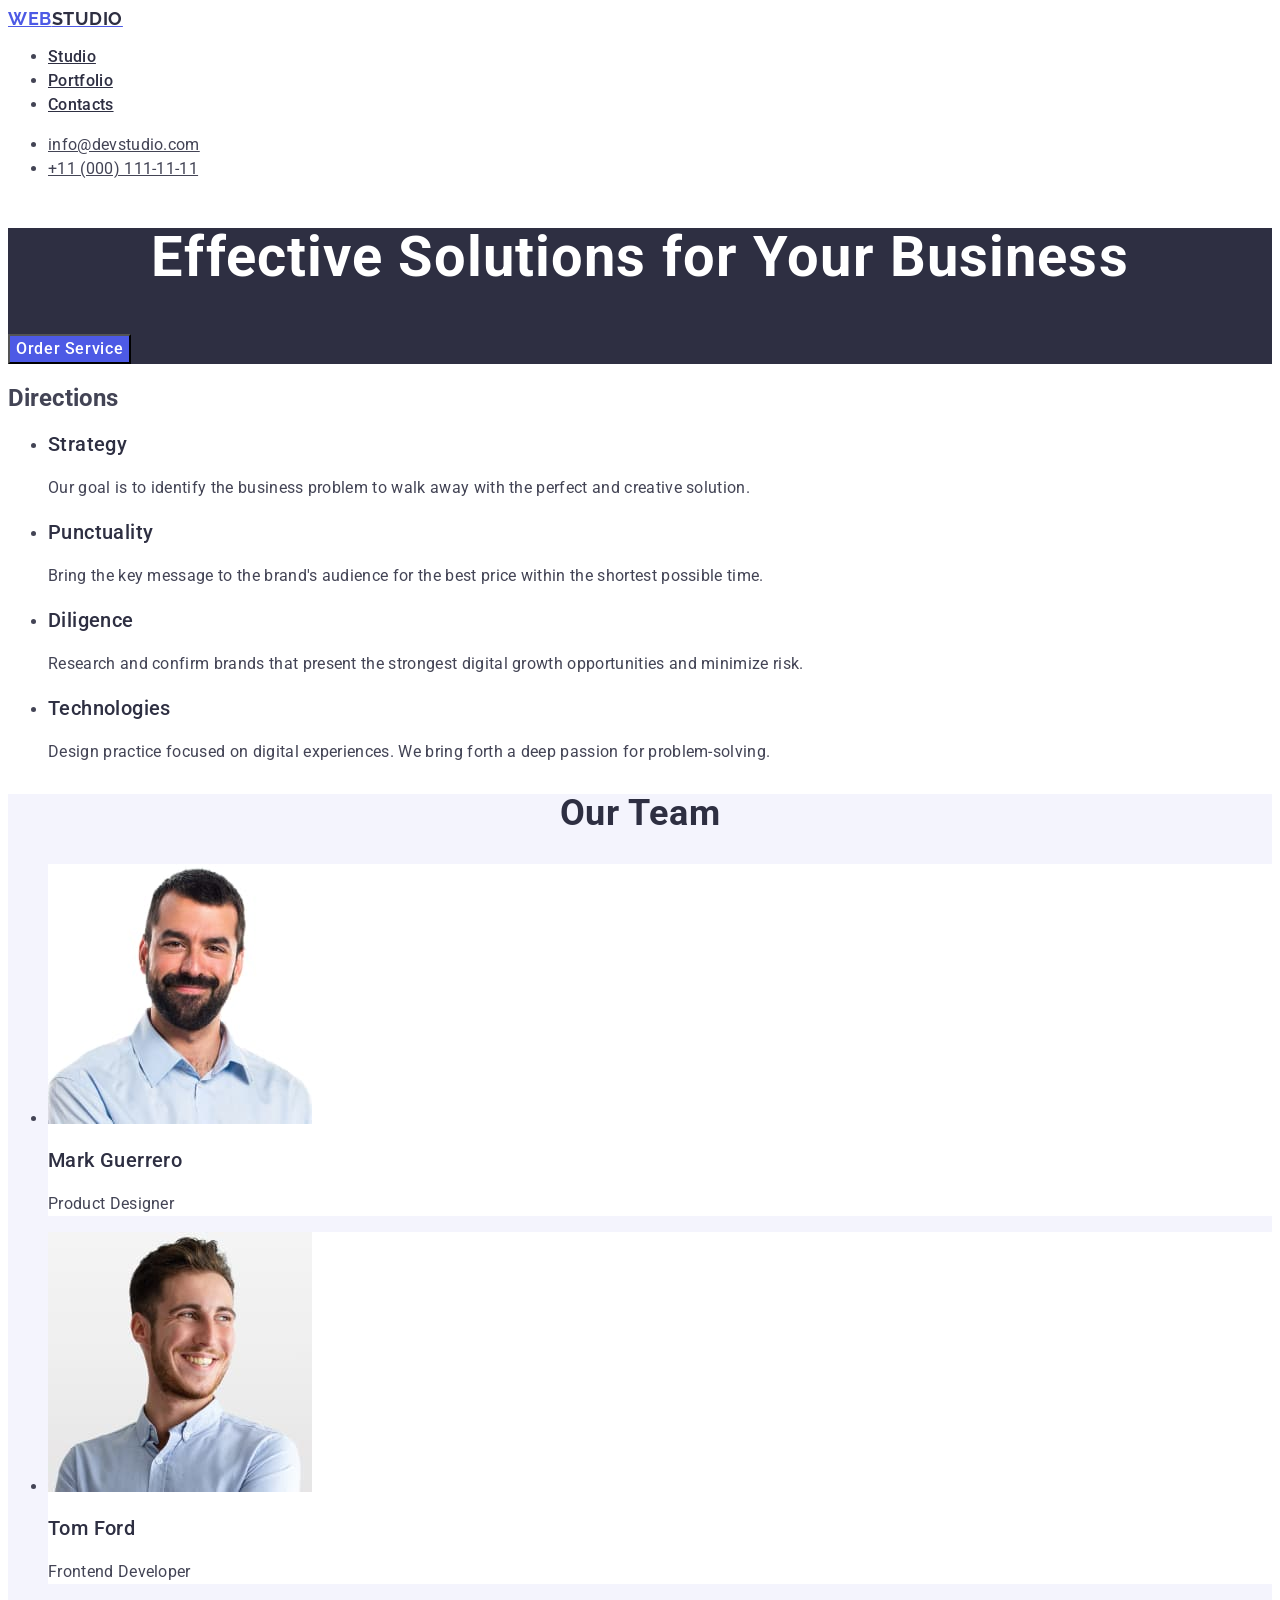
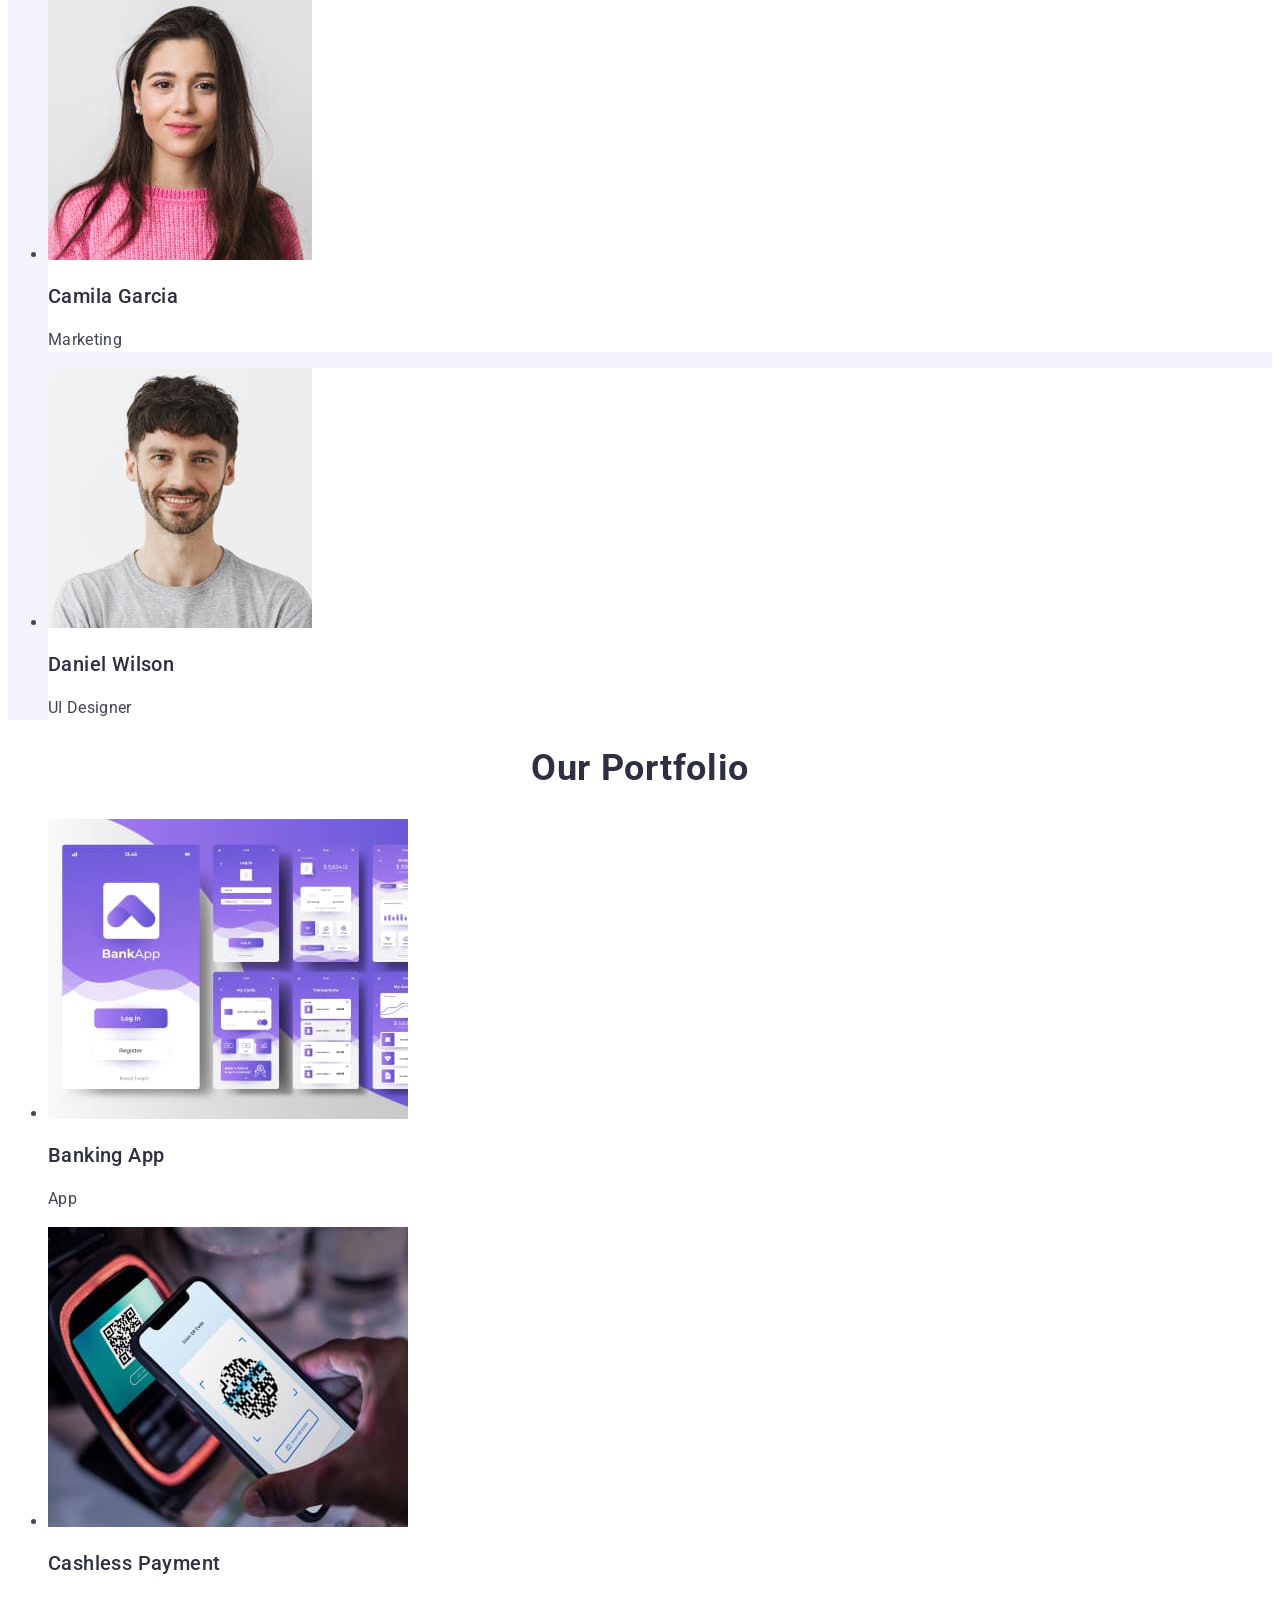
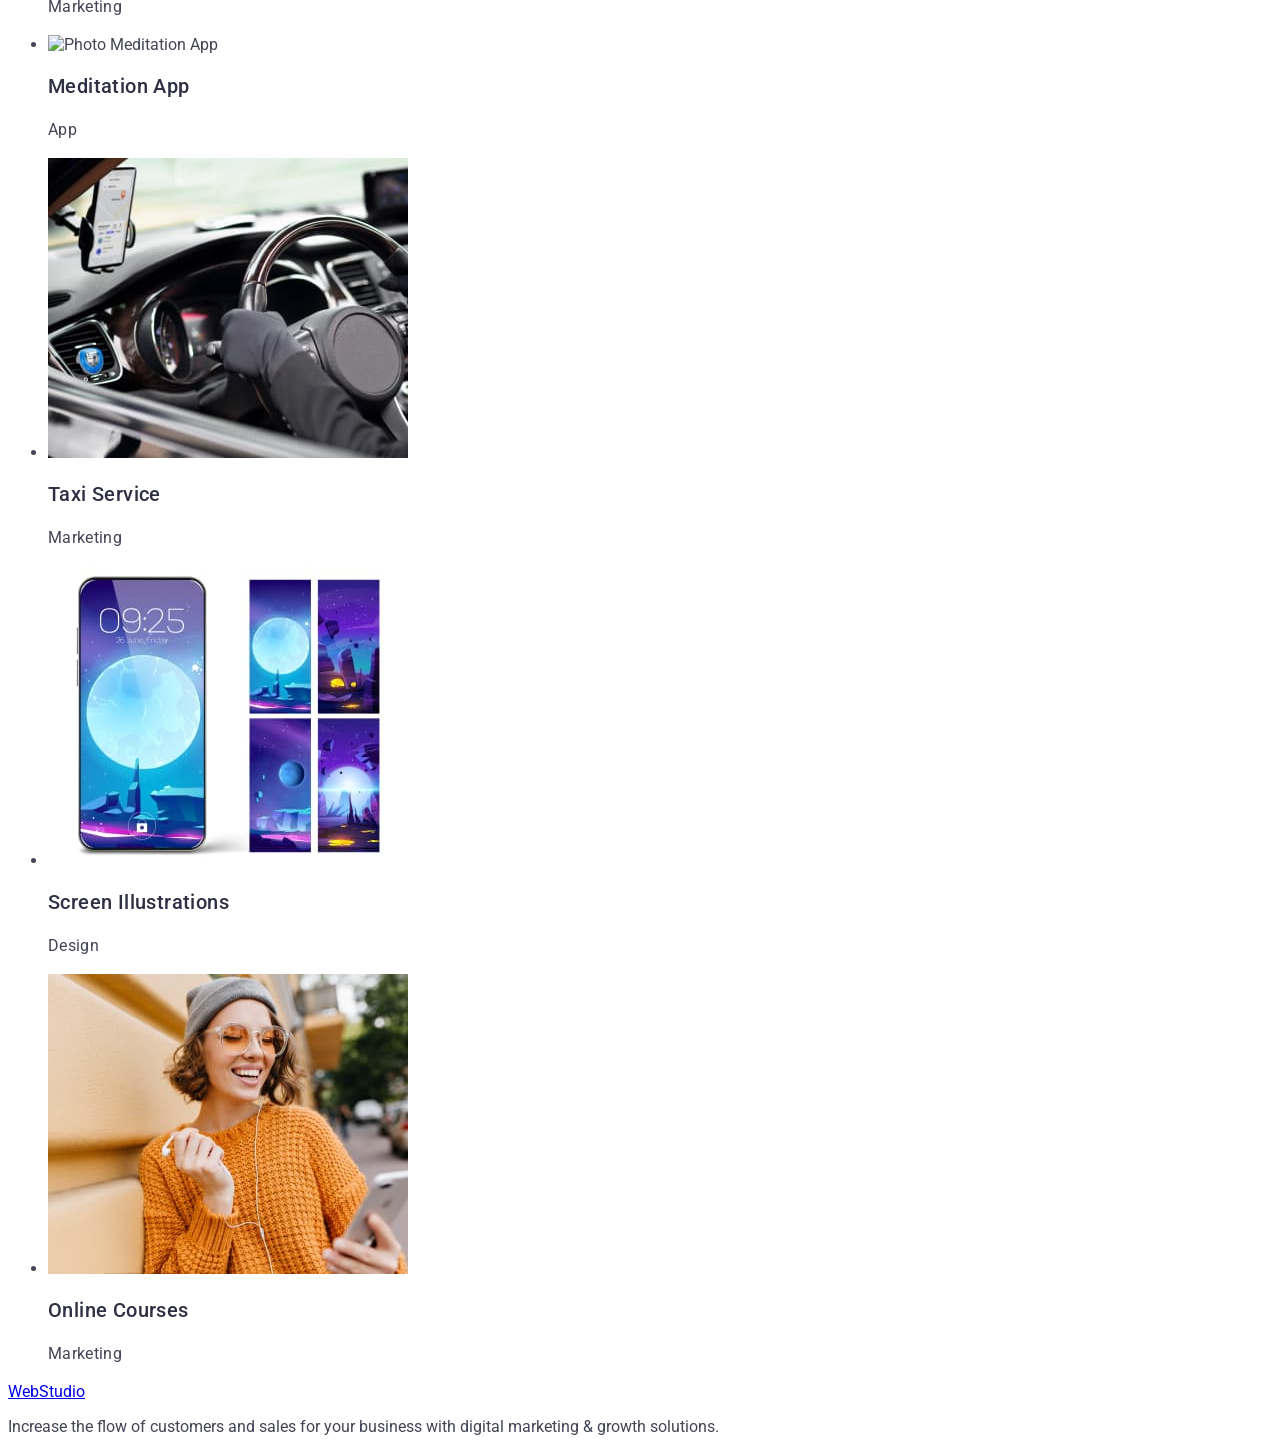
==== commit a5feda1f: "portfolio section done" ====
--- a/index.html
+++ b/index.html
@@ -107,37 +107,37 @@
 
         <section class="portfolio">
 
-            <h2>Our Portfolio</h2>
+            <h2 class="portfolio-header">Our Portfolio</h2>
             <ul>
                 <li>
                     <img src="./images/BankingApp.jpg" alt="Photo Banking App" width="360" height="300">
-                    <h3>Banking App</h3>
-                    <p>App</p>
+                    <h3 class="portfolio-list-header">Banking App</h3>
+                    <p class="portfolio-list-paragraph">App</p>
                 </li>
                 <li>
                     <img src="./images/CashlessPayment.jpg" alt="Photo Cashless Payment" width="360" height="300">
-                    <h3>Cashless Payment</h3>
-                    <p>Marketing</p>
+                    <h3 class="portfolio-list-header">Cashless Payment</h3>
+                    <p class="portfolio-list-paragraph">Marketing</p>
                 </li>
                 <li>
-                    <img src="./images/MeditaionApp.jpg" alt="Photo Meditaion App" width="360" height="300">
-                    <h3>Meditaion App</h3>
-                    <p>App</p>
+                    <img src="./images/MeditationApp.jpg" alt="Photo Meditation App" width="360" height="300">
+                    <h3 class="portfolio-list-header">Meditation App</h3>
+                    <p class="portfolio-list-paragraph">App</p>
                 </li>
                 <li>
                     <img src="./images/TaxiService.jpg" alt="Photo Taxi Service" width="360" height="300">
-                    <h3>Taxi Service</h3>
-                    <p>Marketing</p>
+                    <h3 class="portfolio-list-header">Taxi Service</h3>
+                    <p class="portfolio-list-paragraph">Marketing</p>
                 </li>
                 <li>
                     <img src="./images/ScreenIllustrations.jpg" alt="Photo Screen Illustrations" width="360" height="300">
-                    <h3>Screen Illustrations</h3>
-                    <p>Design</p>
+                    <h3 class="portfolio-list-header">Screen Illustrations</h3>
+                    <p class="portfolio-list-paragraph">Design</p>
                 </li>
                 <li>
                     <img src="./images/OnlineCourses.jpg" alt="Photo Online Courses" width="360" height="300">
-                    <h3>Online Courses</h3>
-                    <p>Marketing</p>
+                    <h3 class="portfolio-list-header">Online Courses</h3>
+                    <p class="portfolio-list-paragraph">Marketing</p>
                 </li>
             </ul>
 
--- a/css/styles.css
+++ b/css/styles.css
@@ -135,3 +135,27 @@
 
 /*         portfolio-section           */
 
+.portfolio-header {
+    font-size: 36px;
+    line-height: 1.11;
+    text-align: center;
+    letter-spacing: 0.02em;
+    text-transform: capitalize;
+    color: #2e2f42;
+}
+
+.portfolio-list-header {
+    font-weight: 500;
+        font-size: 20px;
+        line-height: 1.2;
+        letter-spacing: 0.02em;
+        color: #2e2f42;
+}
+
+.portfolio-list-paragraph {
+    font-size: 16px;
+    line-height: 1.5;
+    letter-spacing: 0.02em;
+}
+
+/*               footer                */
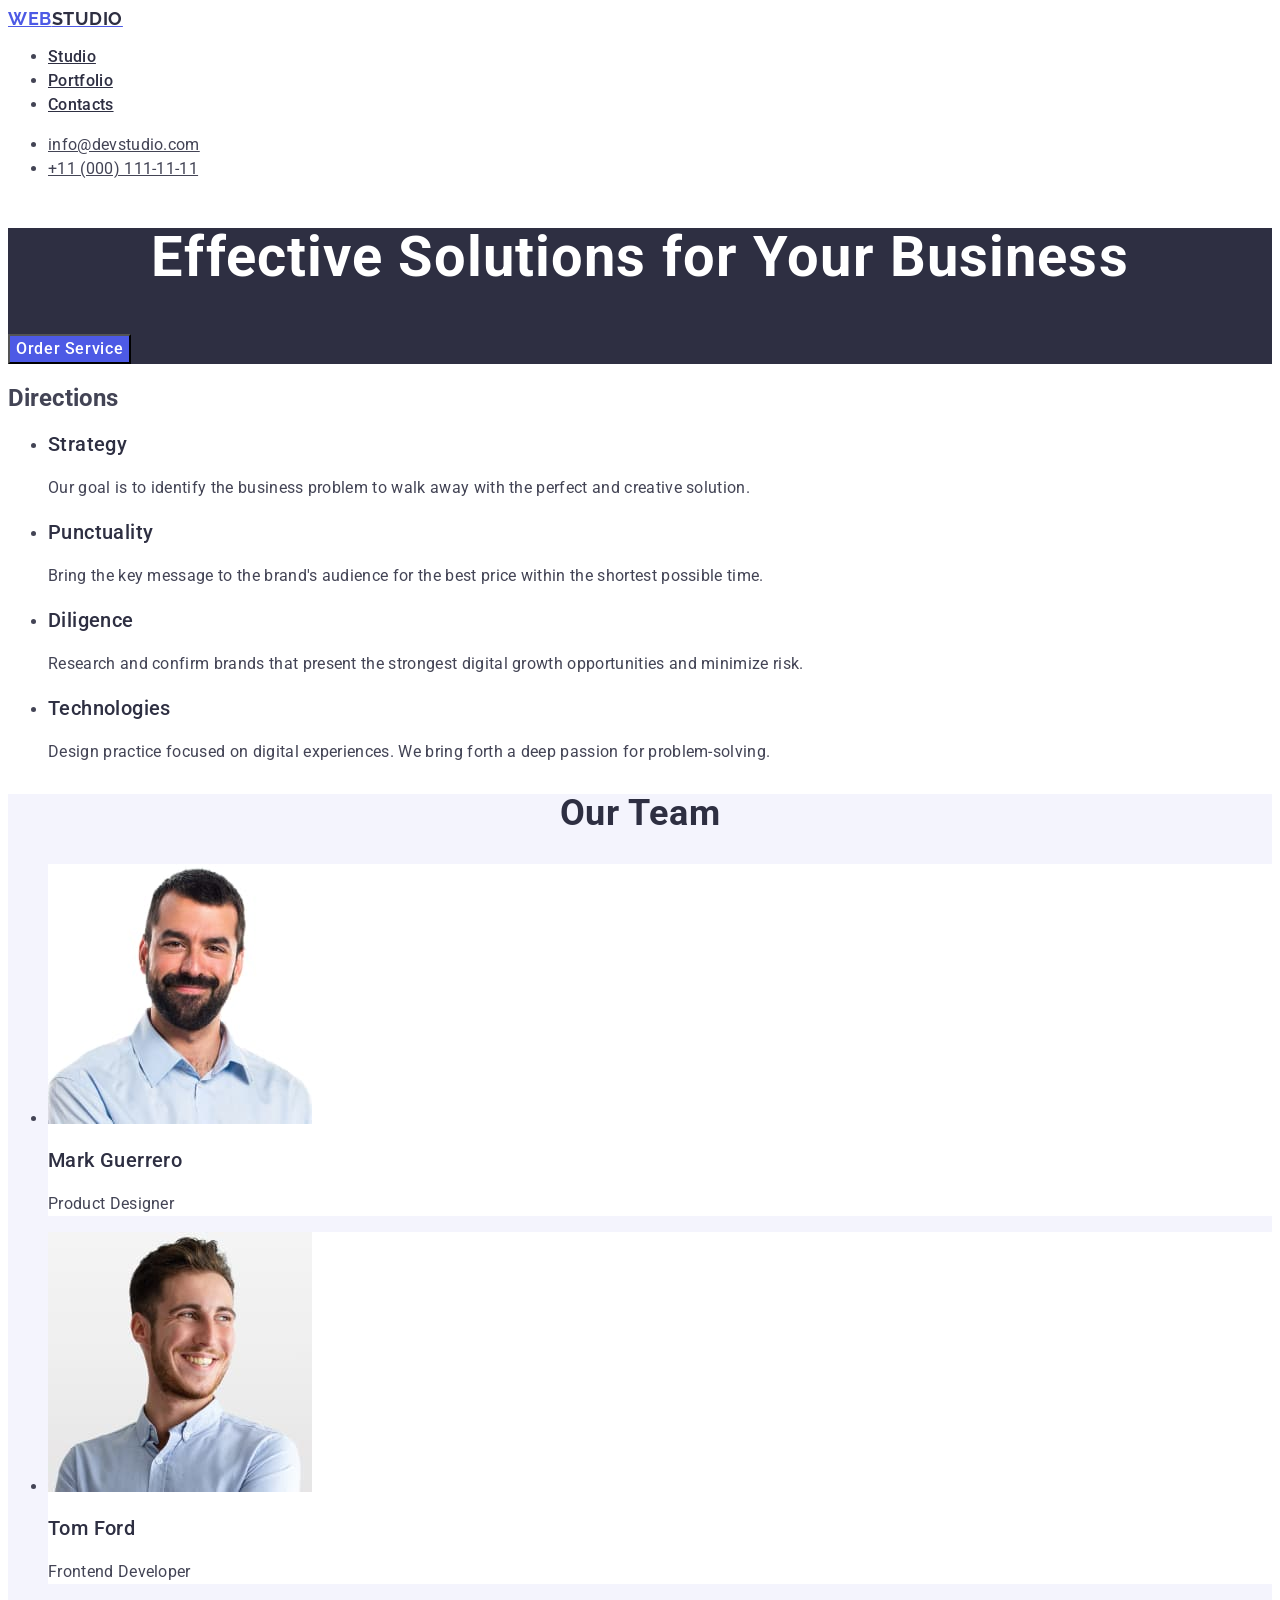
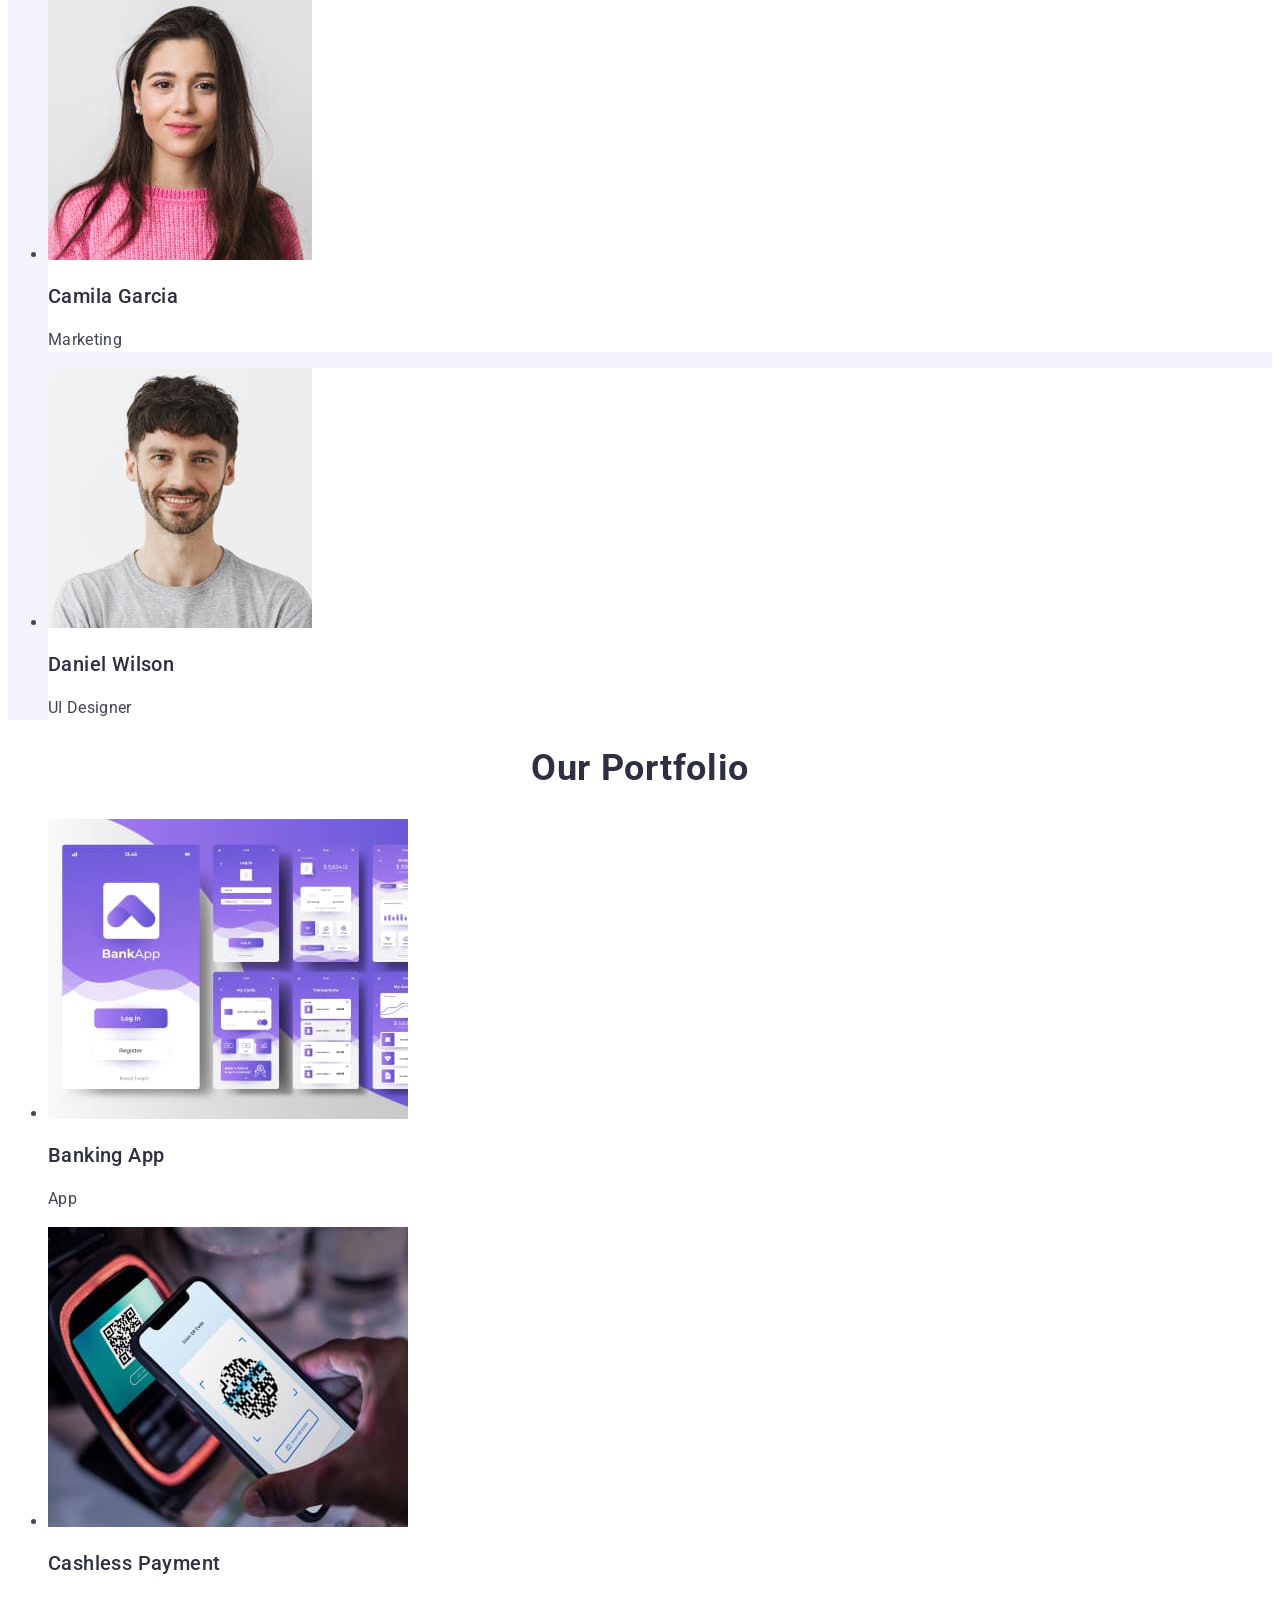
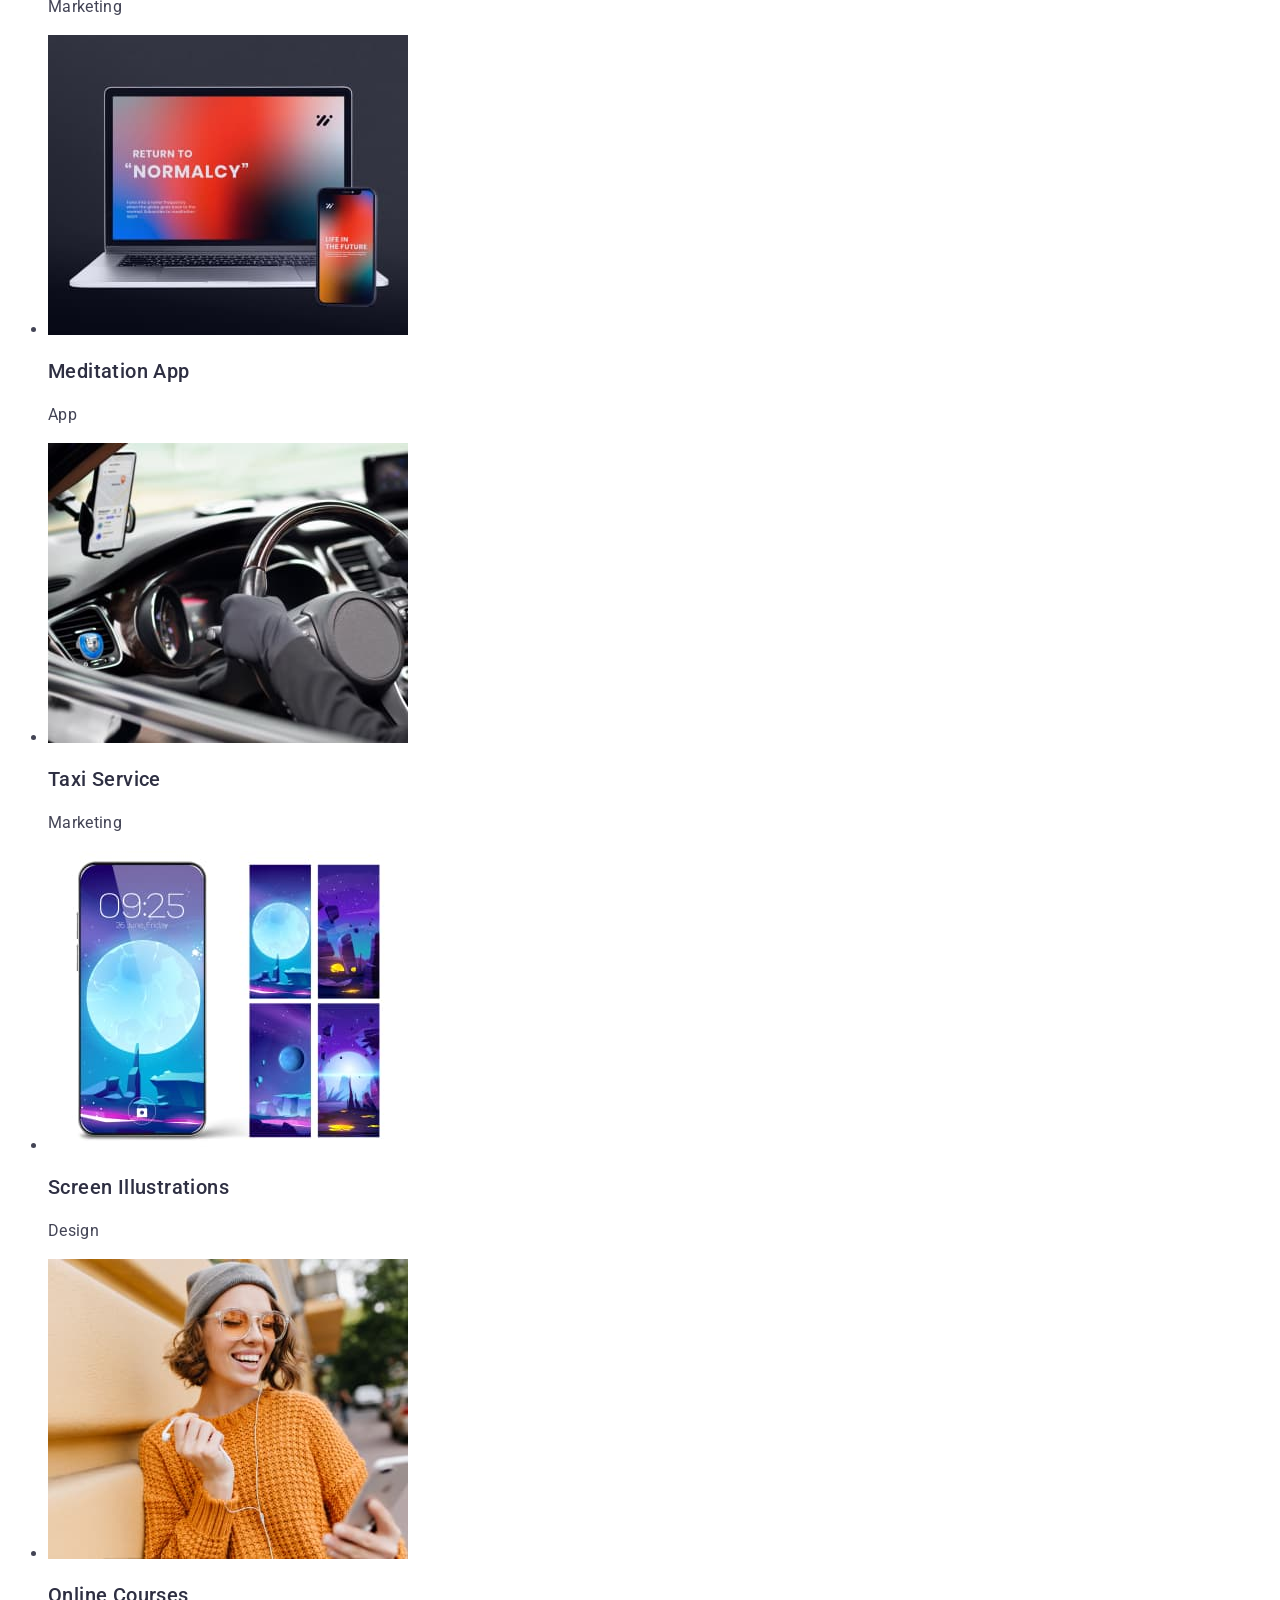
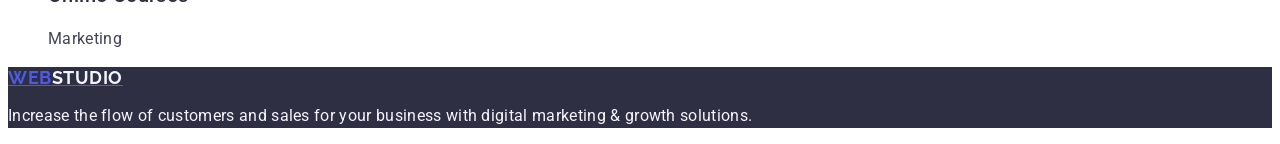
==== commit 318edb60: "footer done" ====
--- a/index.html
+++ b/index.html
@@ -17,19 +17,19 @@
 
     <header>
         <nav>
-            <a class="logo-header" href="./index.html" target="_self">Web<span class="logo-header-color">Studio</span></a>
+            <a class="header-logo" href="./index.html" target="_self">Web<span class="header-logo-color">Studio</span></a>
             
             <ul class="nav-ul">
-                <li class="nav-ul-li"><a class="nav-link" href="./index.html">Studio</a></li>
-                <li class="nav-ul-li"><a class="nav-link" href="">Portfolio</a></li>
-                <li class="nav-ul-li"><a class="nav-link" href="">Contacts</a></li>
+                <li class="nav-ul-list"><a class="nav-link" href="./index.html">Studio</a></li>
+                <li class="nav-ul-list"><a class="nav-link" href="">Portfolio</a></li>
+                <li class="nav-ul-list"><a class="nav-link" href="">Contacts</a></li>
             </ul>
         </nav>
         
         <address class="address">
             <ul class="address-ul">
-                <li class="address-ul-li"><a class="address-link" href="mailto:info@devstudio.com">info@devstudio.com</a></li>
-                <li class="address-ul-li"><a class="address-link" href="tel:+110001111111">+11 (000) 111-11-11</a></li>
+                <li class="address-ul-list"><a class="address-link" href="mailto:info@devstudio.com">info@devstudio.com</a></li>
+                <li class="address-ul-list"><a class="address-link" href="tel:+110001111111">+11 (000) 111-11-11</a></li>
             </ul>
         </address>
 
@@ -147,10 +147,10 @@
 
 <!--                       footer                       -->
 
-    <footer>
-        <a href="./index.html" target="_self">Web<span>Studio</span></a>
+    <footer class="footer">
+        <a class="footer-logo" href="./index.html" target="_self">Web<span class="footer-logo-color">Studio</span></a>
 
-        <p>
+        <p class="footer-paragraph">
             Increase the flow of customers and
             sales for your business with digital
             marketing & growth solutions.
--- a/css/styles.css
+++ b/css/styles.css
@@ -9,7 +9,7 @@
 
 /*          header        */
 
-.logo-header {
+.header-logo {
     font-family: "Raleway", sans-serif;
     font-weight: 700;
     font-size: 18px; 
@@ -19,7 +19,7 @@
     color: #4d5ae5;
 }
 
-.logo-header-color {
+.header-logo-color {
     color: #2e2f42;
 }
 
@@ -31,8 +31,8 @@
     color: #2e2f42;
 }
 
-.nav-ul-li .nav-link:hover,
-.nav-ul-li .nav-link:focus {
+.nav-ul-list .nav-link:hover,
+.nav-ul-list .nav-link:focus {
     color: #404bbf;
 }
 
@@ -47,8 +47,8 @@
     color: #434455;
 }
 
-.address-ul-li .address-link:hover,
-.address-ul-li .address-link:focus {
+.address-ul-list .address-link:hover,
+.address-ul-list .address-link:focus {
     color:#404bbf;
 }
 
@@ -158,4 +158,28 @@
     letter-spacing: 0.02em;
 }
 
-/*               footer                */+/*               footer                */
+
+.footer {
+    background-color: #2e2f42;
+}
+
+.footer-logo {
+    font-family: "Raleway", sans-serif;
+    font-weight: 700;
+    font-size: 18px;
+    line-height: 1.17;
+    letter-spacing: 0.03em;
+    text-transform: uppercase;
+    color: #4d5ae5;
+}
+
+.footer-logo-color {
+    color: #f4f4fd;
+}
+
+.footer-paragraph {
+    line-height: 1.5;
+    letter-spacing: 0.02em;
+    color: #F4F4FD;
+}
